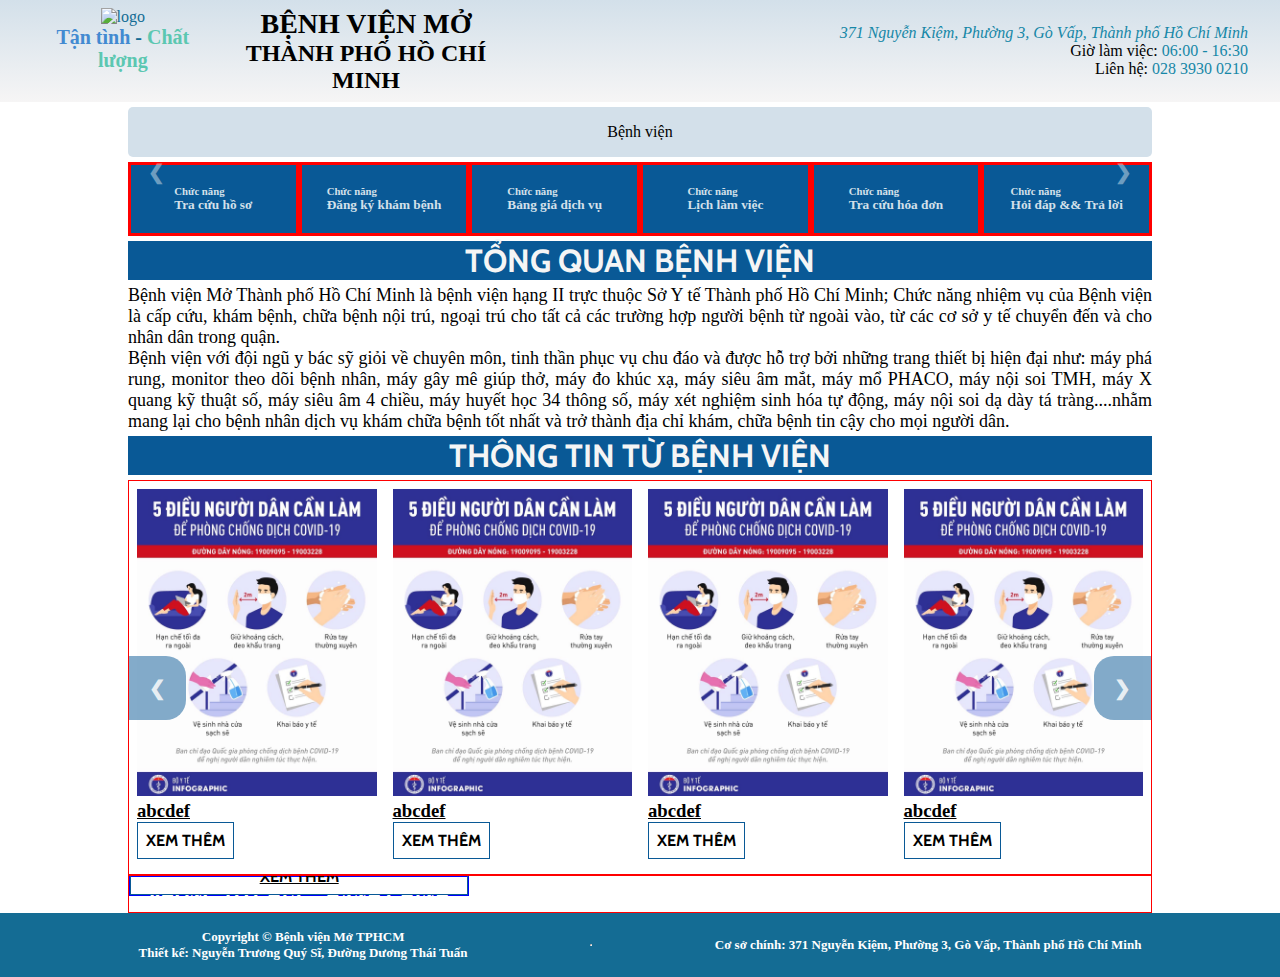
==== index.html @ b8970607 "." ====
<!DOCTYPE html>
<html lang="en">
<head>
    <meta charset="UTF-8">
    <meta http-equiv="X-UA-Compatible" content="IE=edge">
    <meta name="viewport" content="width=device-width, initial-scale=1.0">
    <title>Trang chủ - Bệnh viện Mở TPHCM</title>
    <link rel="icon" type="image/x-icon" href="src/favicon.png">
    <link rel="stylesheet" href="css/style.css">
    <link rel="stylesheet" href="css/index-style.css">
    <link rel="stylesheet" href="https://cdnjs.cloudflare.com/ajax/libs/font-awesome/6.4.0/css/all.min.css" integrity="sha512-iecdLmaskl7CVkqkXNQ/ZH/XLlvWZOJyj7Yy7tcenmpD1ypASozpmT/E0iPtmFIB46ZmdtAc9eNBvH0H/ZpiBw==" crossorigin="anonymous" referrerpolicy="no-referrer" />
    <link rel="preconnect" href="https://fonts.googleapis.com">
    <link rel="preconnect" href="https://fonts.gstatic.com" crossorigin>
    <link href="https://fonts.googleapis.com/css2?family=Cabin:wght@500&display=swap" rel="stylesheet">
    <script src="https://code.jquery.com/jquery-3.7.0.min.js" integrity="sha256-2Pmvv0kuTBOenSvLm6bvfBSSHrUJ+3A7x6P5Ebd07/g=" crossorigin="anonymous"></script>
    <script src="js/index.js"></script>
    <script src="js/load.js"></script>
</head>
<body>
    <header class="head flex">
        <div class ="l-head flex logo">
            <div>
                <a href="index.html">
                    <img class="icon" src="src/logo.png" alt="logo" />
                    <h1  style="font-size:20px;">
                        <span class="sub1">Tận tình</span> - <span class="sub2">Chất lượng</span>
                    </h1>
                </a>
            </div>
            <div class="text">
                <h1 style="font-size:28px;">BỆNH VIỆN MỞ</h1>
                <h2 style="font-size:24px;">THÀNH PHỐ HỒ CHÍ MINH</h2>
            </div>
        </div>
        <div class="r-head flex">
            <div>
                <a href="https://goo.gl/maps/m6bpzZ9u9XM9eWrd8" target="_blank">
                    <address class="highlight">
                        371 Nguyễn Kiệm, Phường 3, Gò Vấp, Thành phố Hồ Chí Minh
                    </address>
                </a>
            </div>
            <div>Giờ làm việc: <span class="highlight">06:00 - 16:30</span></div>
            <div>Liên hệ: <a href="tel:02839300210"><span class="highlight">028 3930 0210</span></a></div>
        </div>
    </header>  
    <nav>
        <div class="nav">
            <ul class="menu">
                <li>
                    <a href="index.html">Bệnh viện</a>
                    <ul class="submenu1">
                        <li><a href="#">Giới thiệu chung</a>
                            <ul class="submenu2">
                                <li><a href="#">Lịch sử hình thành</a></li>
                                <li><a href="#">Cơ cấu tổ chức</a></li>
                            </ul>
                        </li>
                        <li><a href="#">Lịch làm việc</a></li>
                        <li><a href="#">Đăng ký khám bệnh online</a></li>
                    </ul>
                </li>
            </ul>
        </div>
    </nav>
    <aside>
        <div class="left"></div>
        <div class="right"></div>
    </aside>
    <main>
        <section class="thumbnail">
            <div class="photos-container">
                <div class="photo fade">
                    <img src="src/slideshow/1.jpg" alt="Bệnh viện Mở TPHCM" />
                </div>
                <div class="photo fade">
                    <img src="src/slideshow/2.jpg" alt="Bệnh viện Mở TPHCM" />
                </div>
                <div class="photo fade">
                    <img src="src/slideshow/3.jpg" alt="Bệnh viện Mở TPHCM" />
                </div>
                <a id="next" href="javascript:;">&#10095;</a>
                <a id="previous" href="javascript:;">&#10094;</a>
            </div>
        </section>
        <section>
            <div class="options flex">
                <div class="option">
                    <a href="#">
                        <div class="icon1"><i class="fa-solid fa-note-sticky"></i></div>
                        <div class="text">
                            <h6>Chức năng</h6>
                            <h5>Tra cứu hồ sơ</h5>
                        </div>
                    </a>
                </div>
                <div class="option">
                    <a href="#">
                        <div class="icon1"><i class="fa-solid fa-notes-medical"></i></div>
                        <div class="text">
                            <h6>Chức năng</h6>
                            <h5>Đăng ký khám bệnh</h5>
                        </div>
                    </a>
                </div>
                <div class="option">
                    <a href="#">
                        <div class="icon1"><i class="fa-solid fa-coins"></i></div>
                        <div class="text">
                            <h6>Chức năng</h6>
                            <h5>Bảng giá dịch vụ</h5>
                        </div>
                    </a>
                </div>
                <div class="option">
                    <a href="#">
                        <div class="icon1"><i class="fa-solid fa-calendar-day"></i></div>
                        <div class="text">
                            <h6>Chức năng</h6>
                            <h5>Lịch làm việc</h5>
                        </div>
                    </a>
                </div>
                <div class="option">
                    <a href="#">
                        <div class="icon1"><i class="fa-solid fa-address-card"></i></div>
                        <div class="text">
                            <h6>Chức năng</h6>
                            <h5>Tra cứu hóa đơn</h5>
                        </div>
                    </a>
                </div>
                <div class="option">
                    <a href="hoi-dap.html">
                        <div class="icon1"><i class="fa-solid fa-hashtag"></i></div>
                        <div class="text">
                            <h6>Chức năng</h6>
                            <h5>Hỏi đáp && Trả lời</h5>
                        </div>
                    </a>
                </div>
        </div>
        </section>
        <section class="gioithieu">
            <div class="tieude">
                <h1>
                    TỔNG QUAN BỆNH VIỆN
                </h1>
            </div>
            <div class="noidung">
                <span>
                    Bệnh viện Mở Thành phố Hồ Chí Minh là bệnh viện hạng II trực thuộc Sở Y tế Thành phố Hồ Chí Minh; Chức năng nhiệm vụ của Bệnh viện là cấp cứu, khám bệnh, chữa bệnh nội trú, ngoại trú cho tất cả các trường hợp người bệnh từ ngoài vào, từ các cơ sở y tế chuyển đến và cho nhân dân trong quận.
                </span><br>
                <span>
                    Bệnh viện với đội ngũ y bác sỹ giỏi về chuyên môn, tinh thần phục vụ chu đáo và được hỗ trợ bởi những trang thiết bị hiện đại như: máy phá rung, monitor theo dõi bệnh nhân, máy gây mê giúp thở, máy đo khúc xạ, máy siêu âm mắt, máy mổ PHACO, máy nội soi TMH, máy X quang kỹ thuật số, máy siêu âm 4 chiều, máy huyết học 34 thông số, máy xét nghiệm sinh hóa tự động, máy nội soi dạ dày tá tràng....nhằm mang lại cho bệnh nhân dịch vụ khám chữa bệnh tốt nhất và trở thành địa chỉ khám, chữa bệnh tin cậy cho mọi người dân.
                </span>
            </div>
        </section>
        <section class="thongtinbv">
            <div class="tieude">
                <h1>
                THÔNG TIN TỪ BỆNH VIỆN
                </h1>
            </div>
            <div class="thongtin-container">
                <div class="thongtin">
                    <div>
                        <a href="#">
                            <img src="src/slideshow/1.jpg" alt="Bệnh viện Mở Thành phố Hồ Chí Minh" />
                        </a>
                        <a href="#">
                            <h3>abcdef</h3>
                        </a>
                        <a class="button" href="#">XEM THÊM</a>
                    </div>
                </div>
                <div class="thongtin">
                    <div>
                        <a href="#">
                            <img src="src/slideshow/1.jpg" alt="Bệnh viện Mở Thành phố Hồ Chí Minh" />
                        </a>
                        <a href="#">
                            <h3>abcdef</h3>
                        </a>
                        <a class="button" href="#">XEM THÊM</a>
                    </div>
                </div>
                <div class="thongtin">
                    <div>
                        <a href="#">
                            <img src="src/slideshow/1.jpg" alt="Bệnh viện Mở Thành phố Hồ Chí Minh" />
                        </a>
                        <a href="#">
                            <h3>abcdef</h3>
                        </a>
                        <a class="button" href="#">XEM THÊM</a>
                    </div>
                </div>
                <div class="thongtin">
                    <div>
                        <a href="#">
                            <img src="src/slideshow/1.jpg" alt="Bệnh viện Mở Thành phố Hồ Chí Minh" />
                        </a>
                        <a href="#">
                            <h3>abcdef</h3>
                        </a>
                        <a class="button" href="#">XEM THÊM</a>
                    </div>
                </div>
                <a id="nextthongtin" href="javascript:;">&#10095;</a>
                <a id="previousthongtin" href="javascript:;">&#10094;</a>
            </div>
        </section>
        <section class="khoa-phong">
            <div class="khoa-container">
                <div class="khoa">
                    <img src="src/background/10130-300x188.jpg" alt="" />
                    <h3>PHÒNG TỔ CHỨC - HÀNH CHÍNH QUẢN TRỊ</h3>
                    <a class="button" href="#">XEM THÊM</a>
                </div>
            </div>
        </section>
        <section class="tintuc"></section>
        <section class="lienket"></section>
        <section class="review"></section>
        <section class="cauhoithuonggap"></section>
        <button id="goTop" title="Go to top"><span>VỀ ĐẦU TRANG</span></button>
    </main>
    <footer class = "flex">
            <p>
                Copyright © Bệnh viện Mở TPHCM
                <br>
                Thiết kế: Nguyễn Trương Quý Sĩ, Đường Dương Thái Tuấn
            </p>
            <hr>
            <p>
                Cơ sở chính: 371 Nguyễn Kiệm, Phường 3, Gò Vấp, Thành phố Hồ Chí Minh
            </p>
    </footer>
</body>
</html>
---- css/style.css ----
* {
    margin:0;
    box-sizing: border-box;
}
html {
    scroll-behavior: smooth;
}
.flex {
    display: flex;
}
main {
    width:80%;
    margin:0 auto;
}
a {
    text-decoration:none;
    color:#D3E0EA;
}
.highlight {
    color:#1687A7;
}
li {
    list-style-type: none;
}

/*header*/
.head {
    padding: 0.5rem 2rem;
    background :linear-gradient(#D3E0EA,#F6F5F5);
}
.l-head {
    width:40%;
}
.r-head { 
    text-align:right;
    width:60%;
    flex-direction: column;
    justify-content: center;

}
.icon {
    width:120px;
}
.logo > div {
    /*can giua text duoi logo*/
    text-align:center;
}
.text {
    margin:auto;
}
.text h1 {
    font-family: inherit;
}
.sub1 {
    color:#428ad1;
}
.sub2 {
    color:#5cc7b1;
}
.head  a {
    color:#146C94;
}

/*navigation*/
.nav{
    margin: 5px 10%;
    background: #D3E0EA;
    border-radius: 5px;
    overflow: hidden;
    z-index: 999;
}
nav ul{
    display: flex;
}
.menu {
    padding:0;
    justify-content: space-evenly;
}
.menu li a{
    display: block;
    padding: 0 25px;
    line-height: 50px;
    color: black;
    text-decoration: none;
    transition: .5s ease;
}
/* Khi hover đến li, tô màu cho thẻ a */
.nav ul li:hover > a {
    background:#87b2d3;
    opacity: .8;
    color: white;
}
.submenu1{
    display: none;
    min-width: 350px;
    position: absolute;
}
.submenu1 > li{
    width: 100%;
    border: none;
    border-bottom: 1px solid white;
    background: #F6F5F5;
    text-align: left;
}
.submenu2{
    display: none;
    min-width: 350px;
    position: absolute;
}
.submenu2 > li{
    width: 100%;
    border: none;
    border-bottom: 1px solid white;
    background: #F6F5F5;
    text-align: left;
}
.menu > li:hover > ul{
    display:  block;
}
.submenu1 > li:hover > ul {
    display: block;
}
.menu li>ul li:last-child {
    border-bottom-left-radius: 5px;
    border-bottom-right-radius: 5px;
    border-bottom: none;
}
.menu li>ul li:last-child a{
    border-bottom-left-radius: 5px;
    border-bottom-right-radius: 5px;
}
.submenu1 {
    margin-left: -40px;
}
.submenu2{
    margin-left: 270px;
    margin-top: -50px;
}
.submenu1::after {
    content: "";
    border-width: 10px;
    border-style: solid;
    border-color: transparent transparent #F6F5F5 transparent;
    position: absolute;
    bottom: 100%;
    left:50px;
}
.submenu2::after {
    content: "";
    border-width: 10px;
    border-style: solid;
    border-color: transparent #F6F5F5 transparent transparent;
    position: absolute;
    right: 310px;
    top: 15px;
}
.sticky {
    position: sticky;
    top: 0;
    width: 100%;
}

/*aside*/
aside > .left {  
    width:9.5%;
}
aside > .right {  
    width:9.5%;
}

/*nút goTop*/
#goTop{
    display: none;
    position: fixed;
    border:none;
    bottom: 20px;
    right: 40px;
    font-size:20px;
    background:#D3E0EA;
    padding: 25px;
    border-radius: 40px;
    transition: all 0.6s;
    cursor: pointer;
}
#goTop > span {
    position: relative;
    cursor: pointer;
    transition: 0.6s;
    font-weight:bold;
}
#goTop > span:after {
    content:'\25B2';
    position:absolute;
    right:5px;
    opacity: 0;
    top: -1px;
    transition: 0.6s;
}
#goTop:hover > span {
    padding-right:25px;
}
#goTop:hover > span:after {
    right: 0px;
    opacity: 1; 
}
@keyframes fadein {
    from {
        opacity: 0;
    }
    to {
        opacity: 1;
    }
}
@keyframes fadeout {
    from {
        opacity: 1;
    }
    to {
        opacity: 0;
    }
}
.fadein {
    animation: fadein .5s;
}
.fadeout {
    animation: fadeout .5s;
}

/*footer*/
footer{
    justify-content: space-evenly;
    align-items: center;
    background:#146C94;
    padding: 1rem;
}
footer hr {
    color: #146C94;
  }
footer p{
    color:white;
    text-align: center;
    font-weight: bold;
    font-size: small;
}
---- css/index-style.css ----
.thumbnail {
    margin:0 auto;
}
.photos-container {
    margin: auto;
    position:relative;
}
.photo {
    display: none;
    width: 100%;
    align-items: center;
    border:1px solid red;
}
.photo > img {
    width: 100%;
}
#next, #previous, #nextthongtin, #previousthongtin {
    cursor: pointer;
    position: absolute;
    padding:20px;
    opacity:.5;
    border-radius: 0 20px 20px 0;
    top: 50%;
    width: auto;
    margin-top: -22px;
    font-weight: bolder;
    font-size: 20px;
    user-select: none;
    transition: .6s ease;
}
#nextthongtin, #previousthongtin {
    background: #095996;
}
#next, #nextthongtin {
    right:0;
    border-radius: 20px 0 0 20px;
}
#next:hover, #previous:hover {
    background:#5699cc;
}
#nextthongtin:hover, #previousthongtin:hover {
    opacity: 1;
    color: whitesmoke;
}
@keyframes fade {
    from {
        opacity: .4;
    }
    to {
        opactiy: 1;
    }
}
.fade {
    animation: fade 1.5s;
}

.options {
    margin: 0;
    justify-content: space-evenly;
    background:#095996;
    border-radius: 5px;
}
.option {
    border: 3px solid red;
    width: 26%;
}
.option > a {
    padding: 20px;
    display: flex;
    width: 100%;
    text-align: begin;

}
.option > .icon1 {
    width: 30%;
    font-size:40px;
    text-align: end;
}
.option > .text {
    width: 70%;
}
.tieude {
    margin:.3rem 0 ;
    text-align:center;
    background-color:#095996;
    color: whitesmoke;
    font-family: cabin, sans-serif;
    font-weight: bold;
}
.noidung {
    font-size:large;
    text-align:justify;
}
.thongtin-container {
    padding : 0 0 1rem 0;
    border:1px solid red;
    overflow:hidden;
    display: flex;
    position: relative;
}
.thongtin {
    padding:.5rem;
    width: 25%;
}
.thongtin img {
    width:100%;
}
.thongtin h3 {
    margin:0 0 .6rem 0;
    color:black;
    text-decoration: underline;
}
.button {
    padding:.5rem;
    border:1px solid #095996;
    color: black;
    font-family: cabin, sans-serif;
    font-weight: bold;
}
.khoa-container {
    padding: 0 0 1rem 0;
    border: 1px solid red;
    overflow: hidden;
}
.khoa {
    width: 33.3%;
    position: relative;
    border: 1px solid blue;
}
.khoa img {
    width: 100%;
}
.khoa h3 {
    position:absolute;
    margin-left: 0;
    margin-right: 0;
    left: 0;
    right: 0;
    top:45%;
    text-align: center;
    color: white;
    text-decoration: underline;
}
.khoa > .button {
    position:absolute;
    margin-left: auto;
    margin-right: auto;
    left: 0;
    right: 0;
    bottom:0;
    text-align: center;
    text-decoration: underline;
}
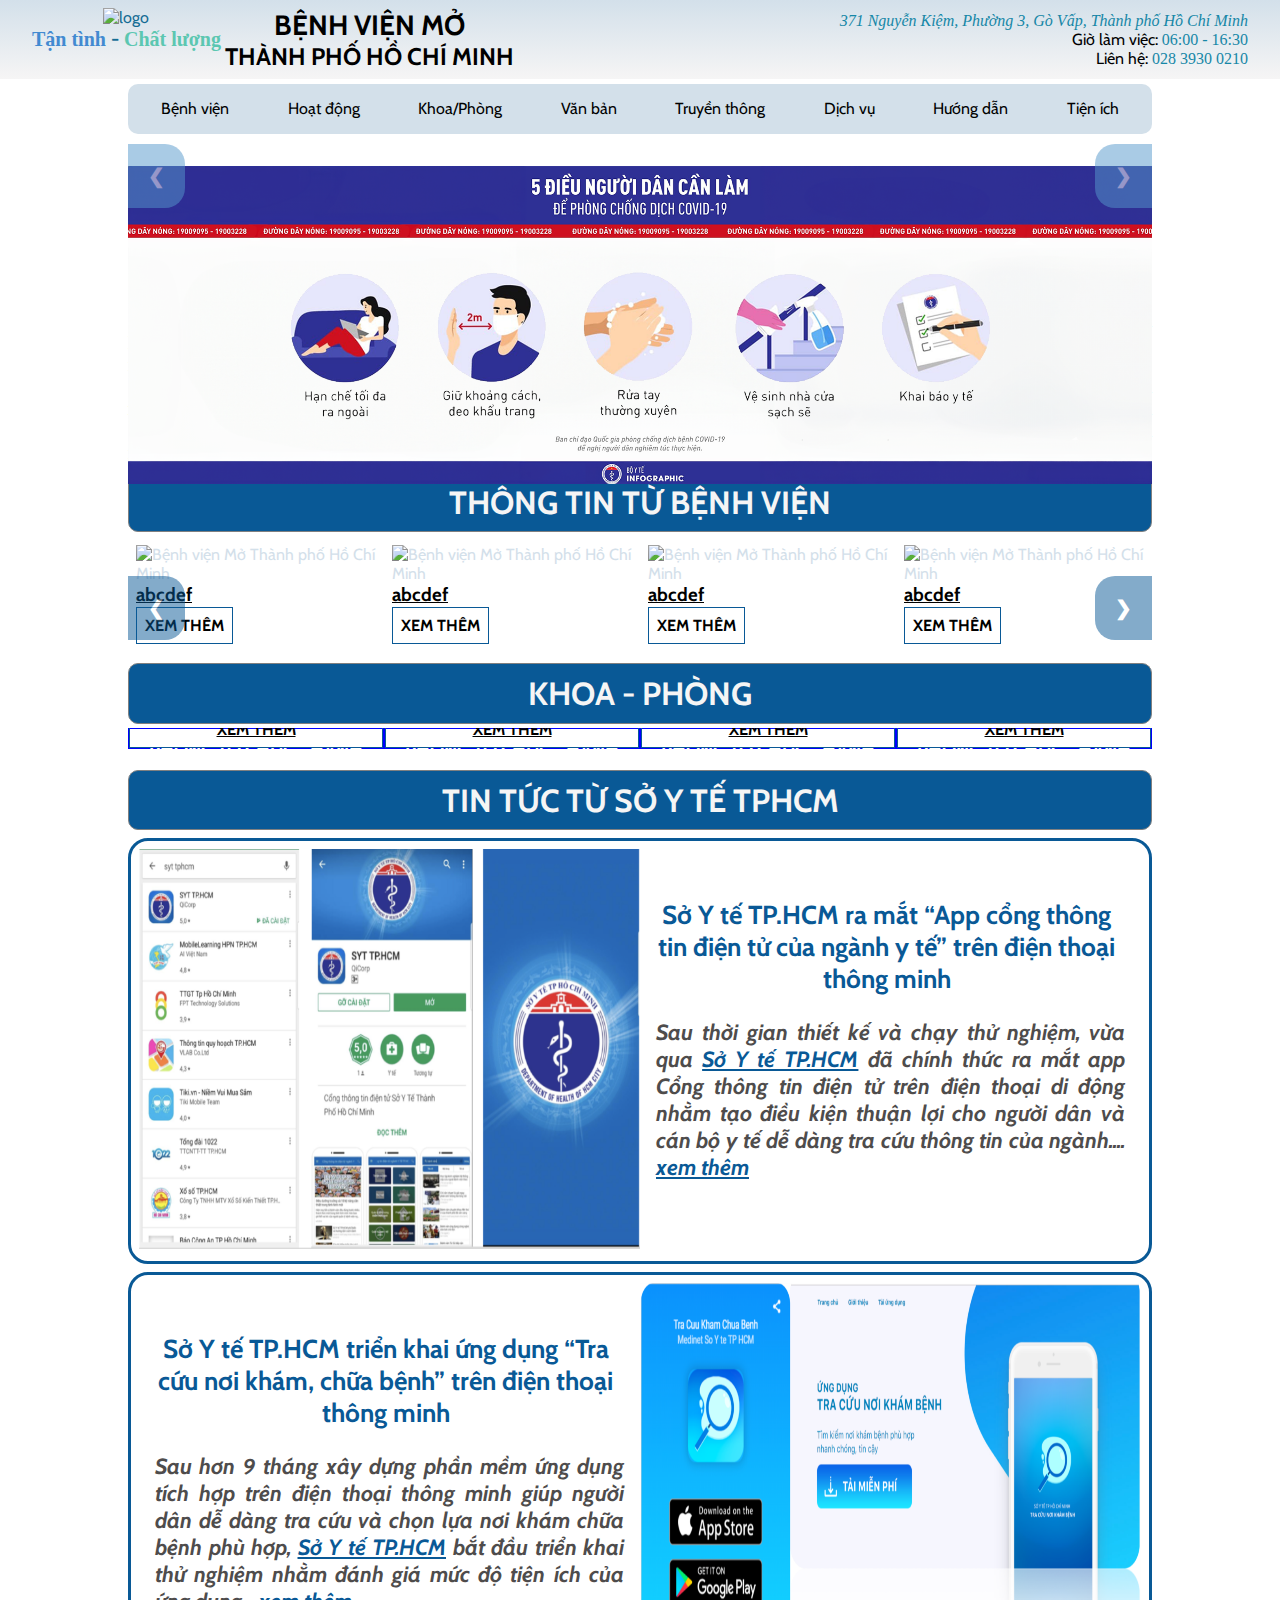
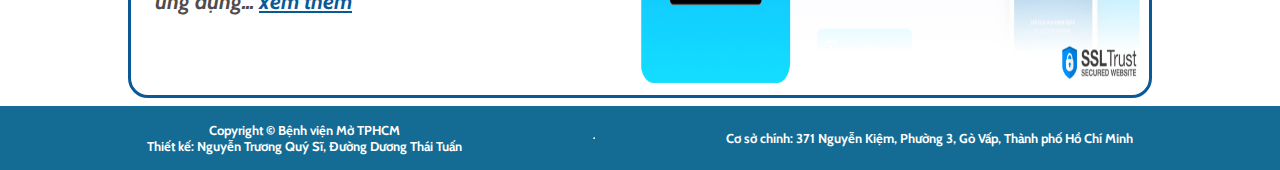
==== commit e3c51100: "15/08 commit" ====
--- a/index.html
+++ b/index.html
@@ -8,6 +8,7 @@
     <link rel="icon" type="image/x-icon" href="src/favicon.png">
     <link rel="stylesheet" href="css/style.css">
     <link rel="stylesheet" href="css/index-style.css">
+    <link rel="stylesheet" href="https://cdnjs.cloudflare.com/ajax/libs/animate.css/4.1.1/animate.min.css" integrity="sha512-c42qTSw/wPZ3/5LBzD+Bw5f7bSF2oxou6wEb+I/lqeaKV5FDIfMvvRp772y4jcJLKuGUOpbJMdg/BTl50fJYAw==" crossorigin="anonymous" referrerpolicy="no-referrer" />
     <link rel="stylesheet" href="https://cdnjs.cloudflare.com/ajax/libs/font-awesome/6.4.0/css/all.min.css" integrity="sha512-iecdLmaskl7CVkqkXNQ/ZH/XLlvWZOJyj7Yy7tcenmpD1ypASozpmT/E0iPtmFIB46ZmdtAc9eNBvH0H/ZpiBw==" crossorigin="anonymous" referrerpolicy="no-referrer" />
     <link rel="preconnect" href="https://fonts.googleapis.com">
     <link rel="preconnect" href="https://fonts.gstatic.com" crossorigin>
@@ -47,41 +48,25 @@
     <nav>
         <div class="nav">
             <ul class="menu">
-                <li>
-                    <a href="index.html">Bệnh viện</a>
-                    <ul class="submenu1">
-                        <li><a href="#">Giới thiệu chung</a>
-                            <ul class="submenu2">
-                                <li><a href="#">Lịch sử hình thành</a></li>
-                                <li><a href="#">Cơ cấu tổ chức</a></li>
-                            </ul>
-                        </li>
-                        <li><a href="#">Lịch làm việc</a></li>
-                        <li><a href="#">Đăng ký khám bệnh online</a></li>
-                    </ul>
-                </li>
             </ul>
         </div>
     </nav>
-    <aside>
-        <div class="left"></div>
-        <div class="right"></div>
-    </aside>
     <main>
         <section class="thumbnail">
             <div class="photos-container">
-                <div class="photo fade">
-                    <img src="src/slideshow/1.jpg" alt="Bệnh viện Mở TPHCM" />
-                </div>
-                <div class="photo fade">
-                    <img src="src/slideshow/2.jpg" alt="Bệnh viện Mở TPHCM" />
-                </div>
-                <div class="photo fade">
-                    <img src="src/slideshow/3.jpg" alt="Bệnh viện Mở TPHCM" />
+                <div class="photo animate__animated">
+                    <img src="src/slideshow/1.png" alt="Bệnh viện Mở TPHCM" />
+                </div>
+                <div class="photo animate__animated">
+                    <img src="src/slideshow/2.png" alt="Bệnh viện Mở TPHCM" />
+                </div>
+                <div class="photo animate__animated">
+                    <img src="src/slideshow/3.png" alt="Bệnh viện Mở TPHCM" />
                 </div>
                 <a id="next" href="javascript:;">&#10095;</a>
                 <a id="previous" href="javascript:;">&#10094;</a>
             </div>
+            <div class="sliderBtn"></div>
         </section>
         <section>
             <div class="options flex">
@@ -143,9 +128,7 @@
         </section>
         <section class="gioithieu">
             <div class="tieude">
-                <h1>
-                    TỔNG QUAN BỆNH VIỆN
-                </h1>
+                <h1>TỔNG QUAN BỆNH VIỆN</h1>
             </div>
             <div class="noidung">
                 <span>
@@ -158,9 +141,7 @@
         </section>
         <section class="thongtinbv">
             <div class="tieude">
-                <h1>
-                THÔNG TIN TỪ BỆNH VIỆN
-                </h1>
+                <h1>THÔNG TIN TỪ BỆNH VIỆN</h1>
             </div>
             <div class="thongtin-container">
                 <div class="thongtin">
@@ -212,18 +193,66 @@
             </div>
         </section>
         <section class="khoa-phong">
-            <div class="khoa-container">
-                <div class="khoa">
-                    <img src="src/background/10130-300x188.jpg" alt="" />
-                    <h3>PHÒNG TỔ CHỨC - HÀNH CHÍNH QUẢN TRỊ</h3>
-                    <a class="button" href="#">XEM THÊM</a>
-                </div>
-            </div>
-        </section>
-        <section class="tintuc"></section>
-        <section class="lienket"></section>
-        <section class="review"></section>
-        <section class="cauhoithuonggap"></section>
+            <div class="tieude">
+                <h1>KHOA - PHÒNG</h1>
+            </div>
+            <div class="khoa-container flex">
+                <div class="khoa">
+                    <img src="src/background/10130-300x188.jpg" alt="" />
+                    <h3>PHÒNG TỔ CHỨC - HÀNH CHÍNH QUẢN TRỊ</h3>
+                    <a class="button" href="#">XEM THÊM</a>
+                </div>
+                <div class="khoa">
+                    <img src="src/background/10130-300x188.jpg" alt="" />
+                    <h3>PHÒNG TỔ CHỨC - HÀNH CHÍNH QUẢN TRỊ</h3>
+                    <a class="button" href="#">XEM THÊM</a>
+                </div>
+                <div class="khoa">
+                    <img src="src/background/10130-300x188.jpg" alt="" />
+                    <h3>PHÒNG TỔ CHỨC - HÀNH CHÍNH QUẢN TRỊ</h3>
+                    <a class="button" href="#">XEM THÊM</a>
+                </div>
+                <div class="khoa">
+                    <img src="src/background/10130-300x188.jpg" alt="" />
+                    <h3>PHÒNG TỔ CHỨC - HÀNH CHÍNH QUẢN TRỊ</h3>
+                    <a class="button" href="#">XEM THÊM</a>
+                </div>
+            </div>
+        </section>
+        <section class="tintuc">
+            <div class="tieude">
+                <h1>TIN TỨC TỪ SỞ Y TẾ TPHCM</h1>
+            </div>
+            <div class="tintuc-containter">
+                <div class="tin flex">
+                    <div class="t-left">
+                        <img src="/src/background/tin001.png" alt="" />
+                    </div>
+                    <div class="t-right">
+                        <h2>Sở Y tế TP.HCM ra mắt “App cổng thông tin điện tử của ngành y tế” trên điện thoại thông minh</h2>
+                        <h3>Sau thời gian thiết kế và chạy thử nghiệm, vừa qua <span><a href="https://medinet.hochiminhcity.gov.vn/Default.aspx" target="_blank">Sở Y tế TP.HCM</a></span> đã chính thức ra mắt app Cổng thông tin điện tử trên điện thoại di động nhằm tạo điều kiện thuận lợi cho người dân và cán bộ y tế dễ dàng tra cứu thông tin của ngành.... <span><a href="#">xem thêm</a></span></h3>
+                    </div>
+                </div>
+                <div class="tin flex">
+                    <div class="t-left">
+                        <h2>Sở Y tế TP.HCM triển khai ứng dụng “Tra cứu nơi khám, chữa bệnh” trên điện thoại thông minh</h2>
+                        <h3>Sau hơn 9 tháng xây dựng phần mềm ứng dụng tích hợp trên điện thoại thông minh giúp người dân dễ dàng tra cứu và chọn lựa nơi khám chữa bệnh phù hợp, <span><a href="https://medinet.hochiminhcity.gov.vn/Default.aspx" target="_blank">Sở Y tế TP.HCM</a></span> bắt đầu triển khai thử nghiệm nhằm đánh giá mức độ tiện ích của ứng dụng... <span><a href="#">xem thêm</a></span></h3>
+                    </div>
+                    <div class="t-right">
+                        <img src="/src/background/tin002.png" alt="" />
+                    </div>
+                </div>
+            </div>
+        </section>
+        <section class="lienket">
+
+        </section>
+        <section class="review">
+
+        </section>
+        <section class="cauhoithuonggap">
+
+        </section>
         <button id="goTop" title="Go to top"><span>VỀ ĐẦU TRANG</span></button>
     </main>
     <footer class = "flex">
--- a/css/style.css
+++ b/css/style.css
@@ -1,6 +1,10 @@
 * {
     margin:0;
     box-sizing: border-box;
+    font-family: cabin, sans-serif;
+}
+span, address {
+    font-family:'Times New Roman', Times, serif;
 }
 html {
     scroll-behavior: smooth;
@@ -10,7 +14,7 @@
 }
 main {
     width:80%;
-    margin:0 auto;
+    margin:.5rem auto;
 }
 a {
     text-decoration:none;
@@ -65,7 +69,7 @@
 .nav{
     margin: 5px 10%;
     background: #D3E0EA;
-    border-radius: 5px;
+    border-radius: 10px;
     overflow: hidden;
     z-index: 999;
 }
@@ -158,14 +162,6 @@
     position: sticky;
     top: 0;
     width: 100%;
-}
-
-/*aside*/
-aside > .left {  
-    width:9.5%;
-}
-aside > .right {  
-    width:9.5%;
 }
 
 /*nút goTop*/
--- a/css/index-style.css
+++ b/css/index-style.css
@@ -1,22 +1,40 @@
 .thumbnail {
-    margin:0 auto;
+    margin: 2rem auto;
 }
 .photos-container {
-    margin: auto;
-    position:relative;
-}
-.photo {
-    display: none;
-    width: 100%;
-    align-items: center;
-    border:1px solid red;
+    position: relative;
 }
 .photo > img {
     width: 100%;
+}
+.photo {
+    position: absolute;
+    top: 0;
+    left: 0;
+    right: 0;
+    z-index: 10;
+}
+.sliderBtn {
+    text-align: center;
+}
+.nut {
+    cursor: pointer;
+    width: 20px;
+    height: 20px;
+    margin: .5rem .5rem 0;
+    border: 1px solid transparent;
+    border-radius: 15px;
+    background: #5699cc;
+    transition: .5s ease;
+}
+.active {
+    background: #095996;
 }
 #next, #previous, #nextthongtin, #previousthongtin {
     cursor: pointer;
     position: absolute;
+    color:white;
+    background: #5699cc;
     padding:20px;
     opacity:.5;
     border-radius: 0 20px 20px 0;
@@ -27,6 +45,7 @@
     font-size: 20px;
     user-select: none;
     transition: .6s ease;
+    z-index: 10;
 }
 #nextthongtin, #previousthongtin {
     background: #095996;
@@ -36,7 +55,8 @@
     border-radius: 20px 0 0 20px;
 }
 #next:hover, #previous:hover {
-    background:#5699cc;
+    background:#095996;
+    color:whitesmoke;
 }
 #nextthongtin:hover, #previousthongtin:hover {
     opacity: 1;
@@ -57,12 +77,17 @@
 .options {
     margin: 0;
     justify-content: space-evenly;
+    border-radius: 10px;
+}
+.option {
+    border: 1px solid gray;
+    margin-right:5px;
+    border-radius: 10px;
     background:#095996;
-    border-radius: 5px;
-}
-.option {
-    border: 3px solid red;
     width: 26%;
+}
+.option:last-child {
+    margin-right:unset;
 }
 .option > a {
     padding: 20px;
@@ -81,19 +106,22 @@
 }
 .tieude {
     margin:.3rem 0 ;
+    padding: .6rem 0;
     text-align:center;
     background-color:#095996;
+    border: 1px solid gray;
+    border-radius: 10px;
     color: whitesmoke;
     font-family: cabin, sans-serif;
     font-weight: bold;
 }
 .noidung {
+    margin:.5rem 0;
     font-size:large;
     text-align:justify;
 }
 .thongtin-container {
     padding : 0 0 1rem 0;
-    border:1px solid red;
     overflow:hidden;
     display: flex;
     position: relative;
@@ -119,8 +147,8 @@
 }
 .khoa-container {
     padding: 0 0 1rem 0;
-    border: 1px solid red;
     overflow: hidden;
+    flex: 3;
 }
 .khoa {
     width: 33.3%;
@@ -150,4 +178,42 @@
     bottom:0;
     text-align: center;
     text-decoration: underline;
+}
+.tintuc-container {
+    margin: .5rem 0 0 0;
+    padding: 0 0 .5rem 0;
+}
+.tin {
+    padding:.5rem;
+    border: 3px solid #095996;
+    border-radius: 20px 20px 20px 20px;
+    margin: .5rem 0;
+}
+.tin img {
+    width:100%;
+    height: 400px;
+}
+.t-left {
+    width: 50%;
+}
+.t-right {
+    width: 50%;
+}
+.tin span > a {
+    text-decoration: underline;
+    color: #095996;
+}
+.tin h2 {
+    margin: 10% 1rem 0 .5rem;
+    text-align: center;
+    font-size: 26px;
+    color: #095996;
+    font-family: cabin, sans-serif;
+}
+.tin h3 {
+    margin: 1.5rem 1rem;
+    text-align: justify;
+    font-size: 22px;
+    color:#4e4c4c;
+    font-style: italic;
 }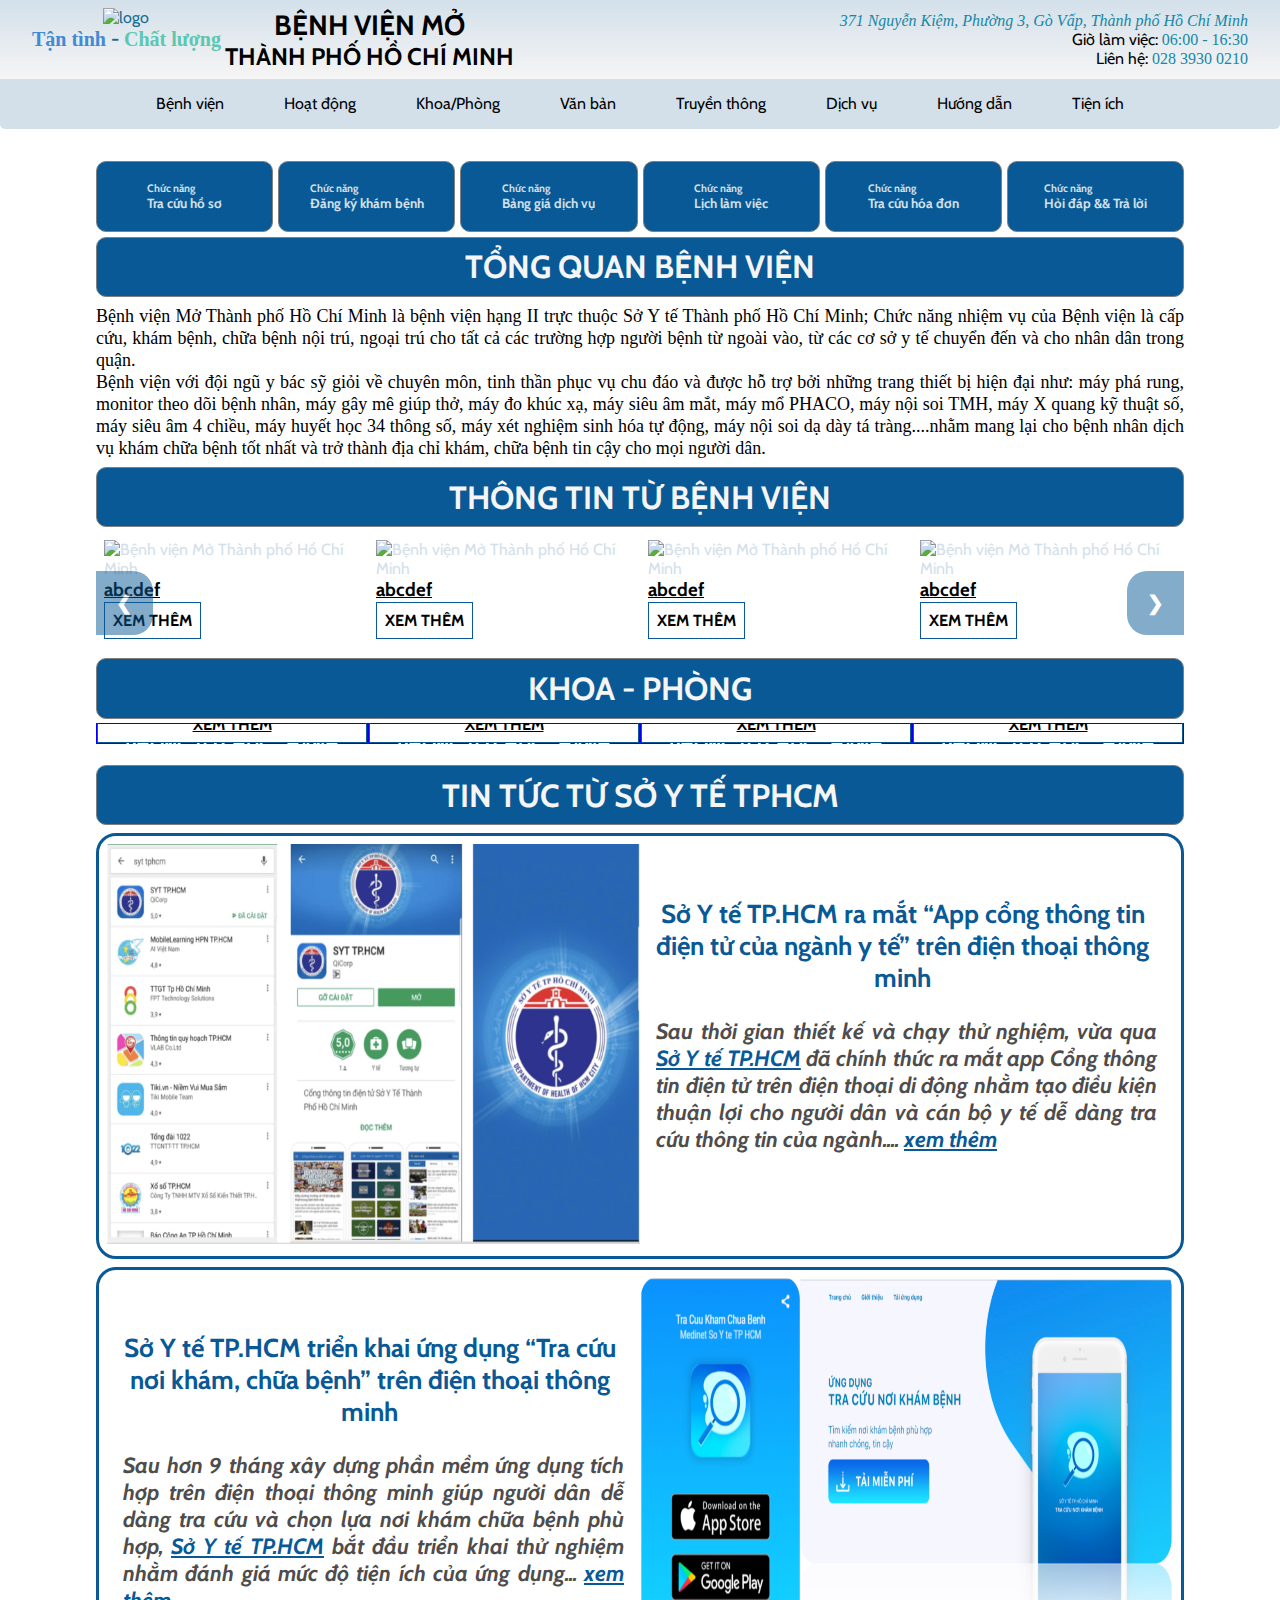
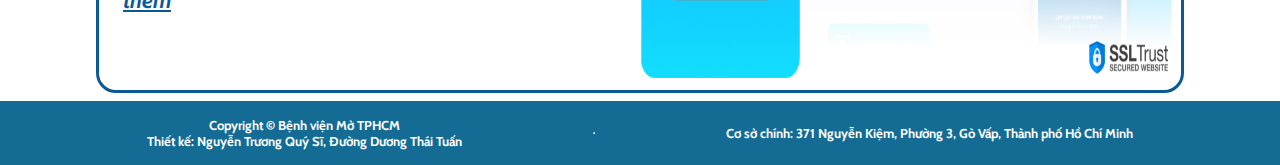
==== commit e4f473a9: "he" ====
--- a/index.html
+++ b/index.html
@@ -46,26 +46,14 @@
         </div>
     </header>  
     <nav>
-        <div class="nav">
+        <div class="nav sticky flex">
             <ul class="menu">
             </ul>
         </div>
     </nav>
     <main>
         <section class="thumbnail">
-            <div class="photos-container">
-                <div class="photo animate__animated">
-                    <img src="src/slideshow/1.png" alt="Bệnh viện Mở TPHCM" />
-                </div>
-                <div class="photo animate__animated">
-                    <img src="src/slideshow/2.png" alt="Bệnh viện Mở TPHCM" />
-                </div>
-                <div class="photo animate__animated">
-                    <img src="src/slideshow/3.png" alt="Bệnh viện Mở TPHCM" />
-                </div>
-                <a id="next" href="javascript:;">&#10095;</a>
-                <a id="previous" href="javascript:;">&#10094;</a>
-            </div>
+            <div class="photos-container"></div>
             <div class="sliderBtn"></div>
         </section>
         <section>
@@ -226,7 +214,7 @@
             <div class="tintuc-containter">
                 <div class="tin flex">
                     <div class="t-left">
-                        <img src="/src/background/tin001.png" alt="" />
+                        <img src="src/background/tin001.png" alt="" />
                     </div>
                     <div class="t-right">
                         <h2>Sở Y tế TP.HCM ra mắt “App cổng thông tin điện tử của ngành y tế” trên điện thoại thông minh</h2>
@@ -239,7 +227,7 @@
                         <h3>Sau hơn 9 tháng xây dựng phần mềm ứng dụng tích hợp trên điện thoại thông minh giúp người dân dễ dàng tra cứu và chọn lựa nơi khám chữa bệnh phù hợp, <span><a href="https://medinet.hochiminhcity.gov.vn/Default.aspx" target="_blank">Sở Y tế TP.HCM</a></span> bắt đầu triển khai thử nghiệm nhằm đánh giá mức độ tiện ích của ứng dụng... <span><a href="#">xem thêm</a></span></h3>
                     </div>
                     <div class="t-right">
-                        <img src="/src/background/tin002.png" alt="" />
+                        <img src="src/background/tin002.png" alt="" />
                     </div>
                 </div>
             </div>
--- a/css/style.css
+++ b/css/style.css
@@ -13,7 +13,7 @@
     display: flex;
 }
 main {
-    width:80%;
+    width:85%;
     margin:.5rem auto;
 }
 a {
@@ -67,10 +67,11 @@
 
 /*navigation*/
 .nav{
-    margin: 5px 10%;
+    position: relative;
+    justify-content: space-around;
     background: #D3E0EA;
-    border-radius: 10px;
-    overflow: hidden;
+    border: none;
+    border-radius: 0 0 5px 5px;
     z-index: 999;
 }
 nav ul{
@@ -82,7 +83,7 @@
 }
 .menu li a{
     display: block;
-    padding: 0 25px;
+    padding: 0 30px;
     line-height: 50px;
     color: black;
     text-decoration: none;
@@ -159,9 +160,13 @@
     top: 15px;
 }
 .sticky {
-    position: sticky;
     top: 0;
-    width: 100%;
+    left: 0;
+    right: 0;
+    align-items: center;
+    z-index: 999;
+    margin: 0 auto;
+
 }
 
 /*nút goTop*/
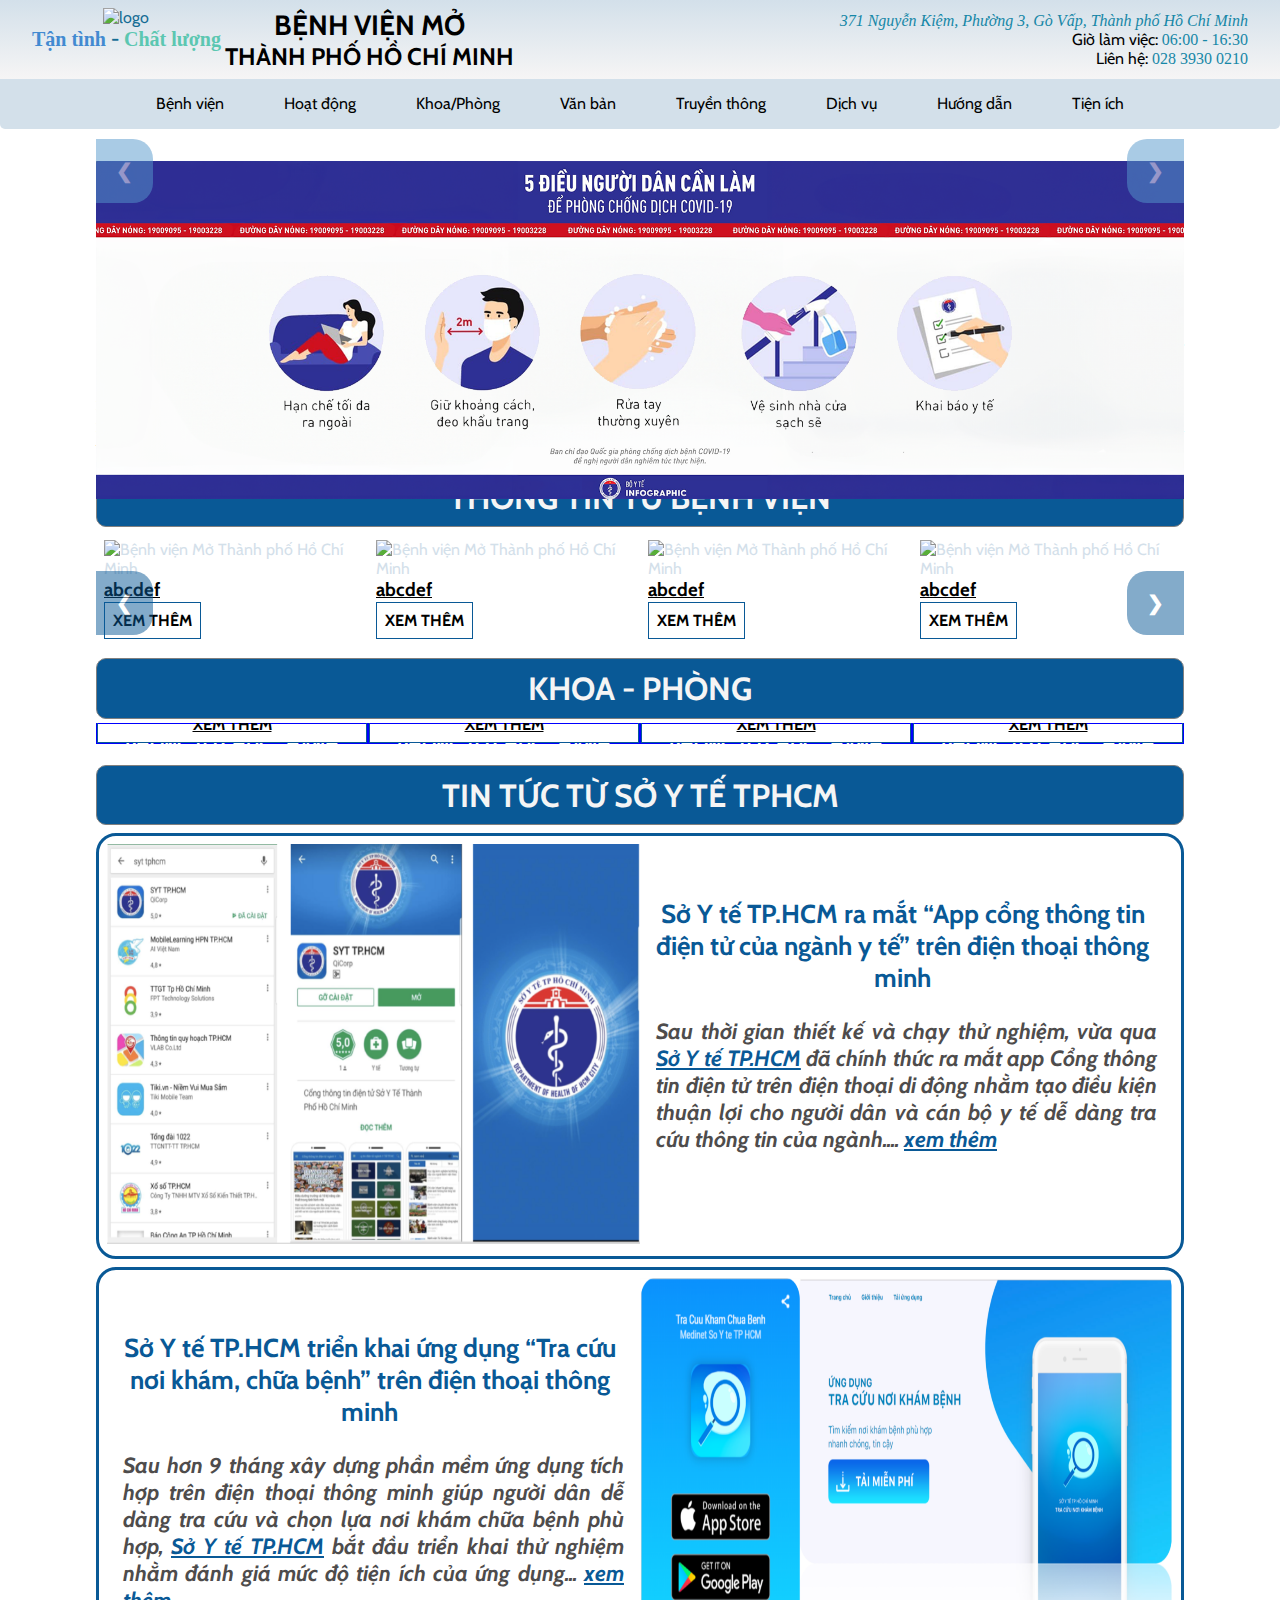
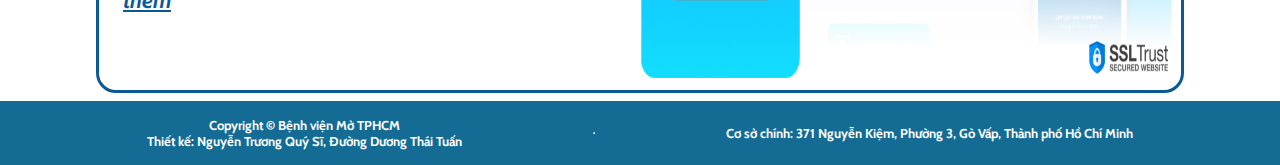
==== commit 0abdc1fd: "." ====
--- a/index.html
+++ b/index.html
@@ -53,7 +53,21 @@
     </nav>
     <main>
         <section class="thumbnail">
-            <div class="photos-container"></div>
+            <div class="photos-container">
+                <div class="photos-container">
+                    <div class="photo animate__animated">
+                        <img src="src/slideshow/1.png" alt="Bệnh viện Mở TPHCM" />
+                    </div>
+                    <div class="photo animate__animated">
+                        <img src="src/slideshow/2.png" alt="Bệnh viện Mở TPHCM" />
+                    </div>
+                    <div class="photo animate__animated">
+                        <img src="src/slideshow/3.png" alt="Bệnh viện Mở TPHCM" />
+                    </div>
+                    <a id="next" href="javascript:;">&#10095;</a>
+                    <a id="previous" href="javascript:;">&#10094;</a>
+                </div>
+            </div>
             <div class="sliderBtn"></div>
         </section>
         <section>
@@ -131,7 +145,7 @@
             <div class="tieude">
                 <h1>THÔNG TIN TỪ BỆNH VIỆN</h1>
             </div>
-            <div class="thongtin-container">
+            <div class="thongtin-container flex">
                 <div class="thongtin">
                     <div>
                         <a href="#">
@@ -186,21 +200,25 @@
             </div>
             <div class="khoa-container flex">
                 <div class="khoa">
-                    <img src="src/background/10130-300x188.jpg" alt="" />
-                    <h3>PHÒNG TỔ CHỨC - HÀNH CHÍNH QUẢN TRỊ</h3>
-                    <a class="button" href="#">XEM THÊM</a>
-                </div>
-                <div class="khoa">
-                    <img src="src/background/10130-300x188.jpg" alt="" />
-                    <h3>PHÒNG TỔ CHỨC - HÀNH CHÍNH QUẢN TRỊ</h3>
-                    <a class="button" href="#">XEM THÊM</a>
-                </div>
-                <div class="khoa">
-                    <img src="src/background/10130-300x188.jpg" alt="" />
-                    <h3>PHÒNG TỔ CHỨC - HÀNH CHÍNH QUẢN TRỊ</h3>
-                    <a class="button" href="#">XEM THÊM</a>
-                </div>
-                <div class="khoa">
+                    <div class="layer"></div>
+                    <img src="src/background/10130-300x188.jpg" alt="" />
+                    <h3>PHÒNG TỔ CHỨC - HÀNH CHÍNH QUẢN TRỊ</h3>
+                    <a class="button" href="#">XEM THÊM</a>
+                </div>
+                <div class="khoa">
+                    <div class="layer"></div>
+                    <img src="src/background/10130-300x188.jpg" alt="" />
+                    <h3>PHÒNG TỔ CHỨC - HÀNH CHÍNH QUẢN TRỊ</h3>
+                    <a class="button" href="#">XEM THÊM</a>
+                </div>
+                <div class="khoa">
+                    <div class="layer"></div>
+                    <img src="src/background/10130-300x188.jpg" alt="" />
+                    <h3>PHÒNG TỔ CHỨC - HÀNH CHÍNH QUẢN TRỊ</h3>
+                    <a class="button" href="#">XEM THÊM</a>
+                </div>
+                <div class="khoa">
+                    <div class="layer"></div>
                     <img src="src/background/10130-300x188.jpg" alt="" />
                     <h3>PHÒNG TỔ CHỨC - HÀNH CHÍNH QUẢN TRỊ</h3>
                     <a class="button" href="#">XEM THÊM</a>
@@ -241,7 +259,8 @@
         <section class="cauhoithuonggap">
 
         </section>
-        <button id="goTop" title="Go to top"><span>VỀ ĐẦU TRANG</span></button>
+        <section>
+        <button id="goTop" title="Go to top"><span>TOP</span></button>
     </main>
     <footer class = "flex">
             <p>
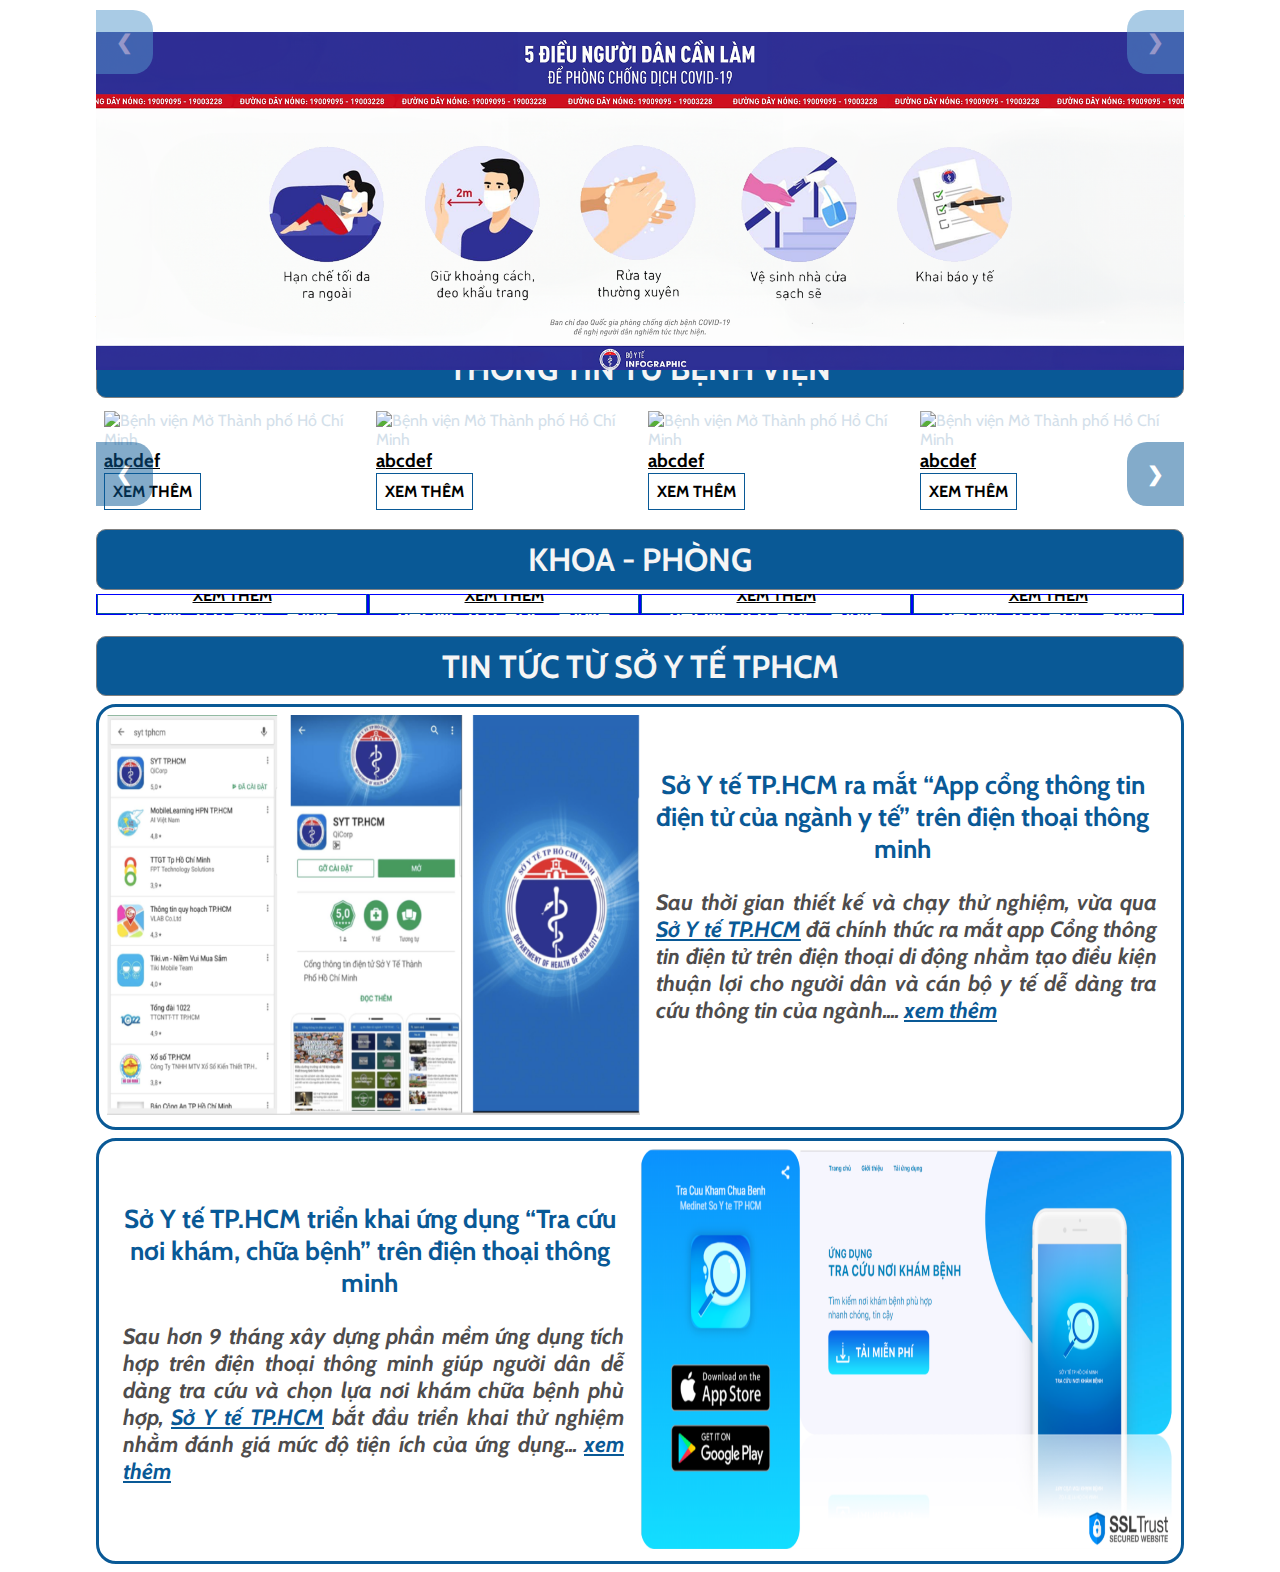
==== commit 1a21f7bc: "1" ====
--- a/index.html
+++ b/index.html
@@ -18,39 +18,7 @@
     <script src="js/load.js"></script>
 </head>
 <body>
-    <header class="head flex">
-        <div class ="l-head flex logo">
-            <div>
-                <a href="index.html">
-                    <img class="icon" src="src/logo.png" alt="logo" />
-                    <h1  style="font-size:20px;">
-                        <span class="sub1">Tận tình</span> - <span class="sub2">Chất lượng</span>
-                    </h1>
-                </a>
-            </div>
-            <div class="text">
-                <h1 style="font-size:28px;">BỆNH VIỆN MỞ</h1>
-                <h2 style="font-size:24px;">THÀNH PHỐ HỒ CHÍ MINH</h2>
-            </div>
-        </div>
-        <div class="r-head flex">
-            <div>
-                <a href="https://goo.gl/maps/m6bpzZ9u9XM9eWrd8" target="_blank">
-                    <address class="highlight">
-                        371 Nguyễn Kiệm, Phường 3, Gò Vấp, Thành phố Hồ Chí Minh
-                    </address>
-                </a>
-            </div>
-            <div>Giờ làm việc: <span class="highlight">06:00 - 16:30</span></div>
-            <div>Liên hệ: <a href="tel:02839300210"><span class="highlight">028 3930 0210</span></a></div>
-        </div>
-    </header>  
-    <nav>
-        <div class="nav sticky flex">
-            <ul class="menu">
-            </ul>
-        </div>
-    </nav>
+    <div class="loading"></div>
     <main>
         <section class="thumbnail">
             <div class="photos-container">
@@ -259,19 +227,6 @@
         <section class="cauhoithuonggap">
 
         </section>
-        <section>
-        <button id="goTop" title="Go to top"><span>TOP</span></button>
     </main>
-    <footer class = "flex">
-            <p>
-                Copyright © Bệnh viện Mở TPHCM
-                <br>
-                Thiết kế: Nguyễn Trương Quý Sĩ, Đường Dương Thái Tuấn
-            </p>
-            <hr>
-            <p>
-                Cơ sở chính: 371 Nguyễn Kiệm, Phường 3, Gò Vấp, Thành phố Hồ Chí Minh
-            </p>
-    </footer>
 </body>
 </html>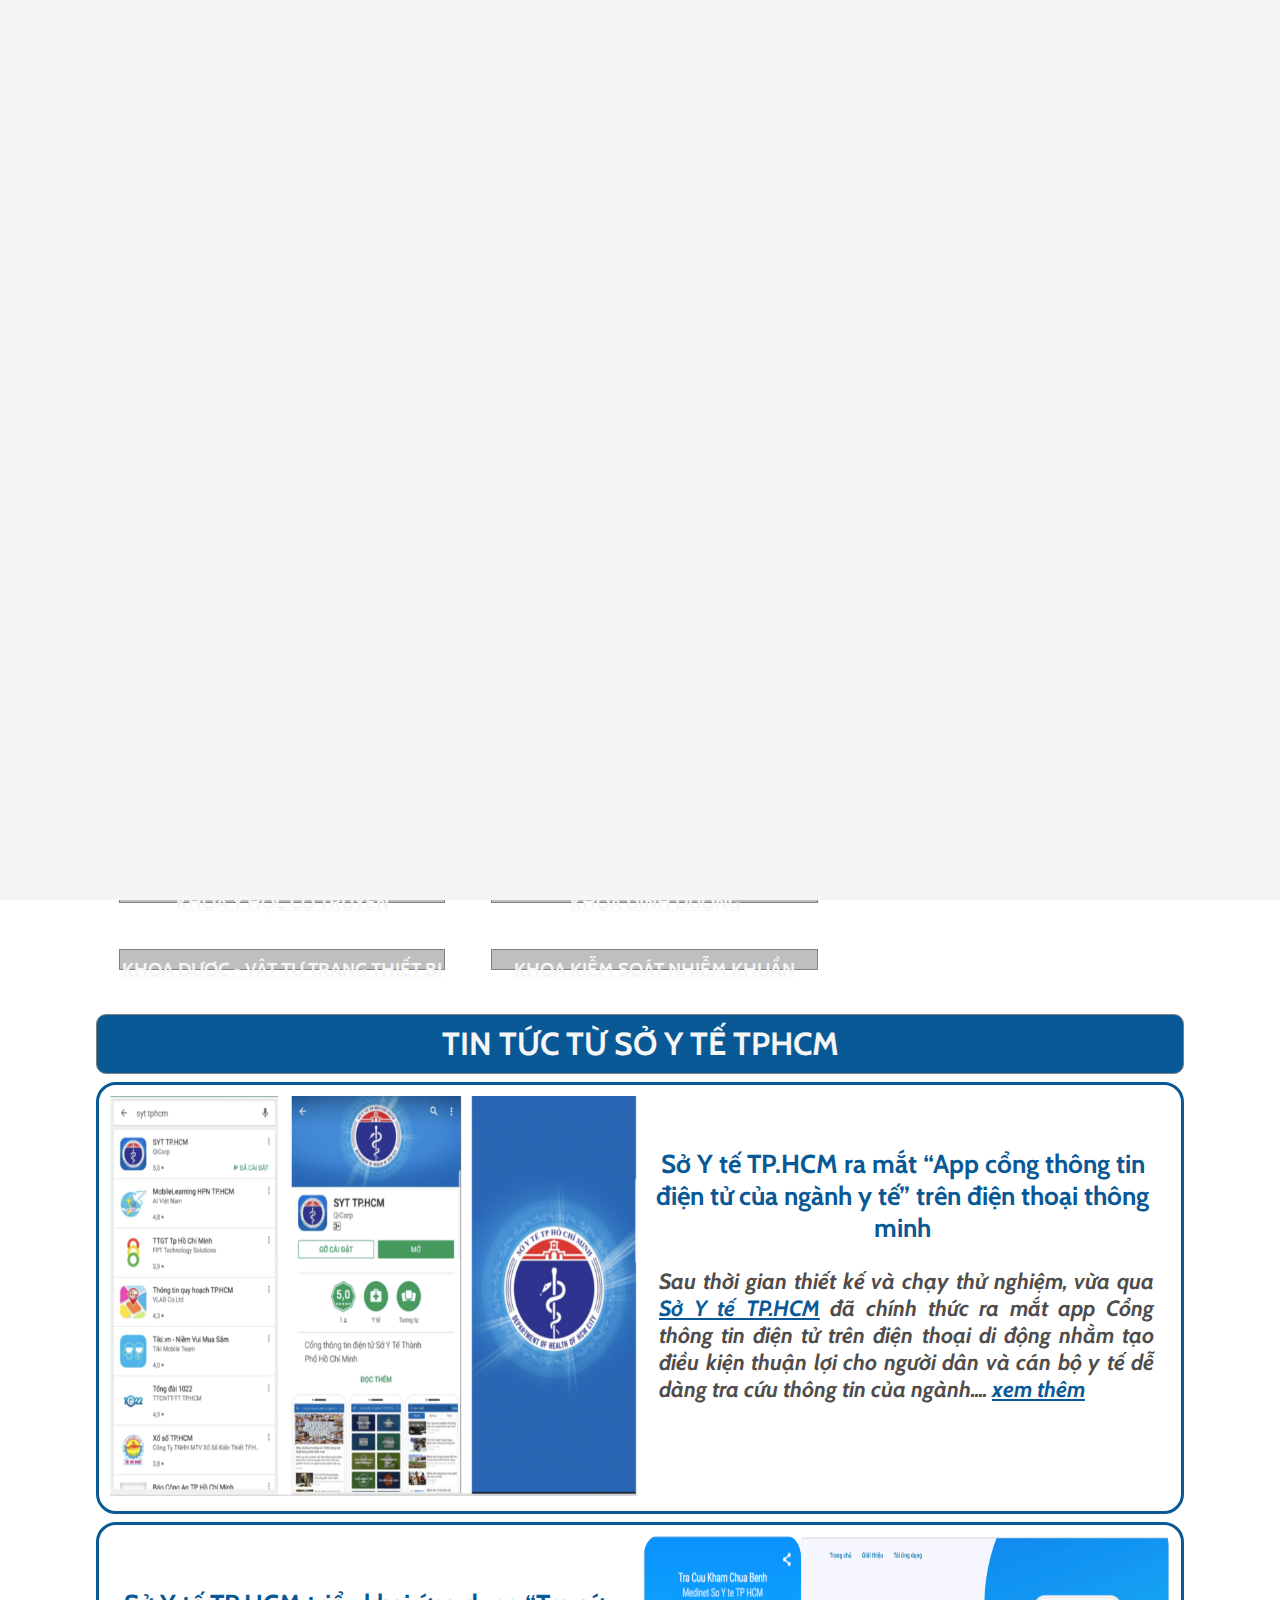
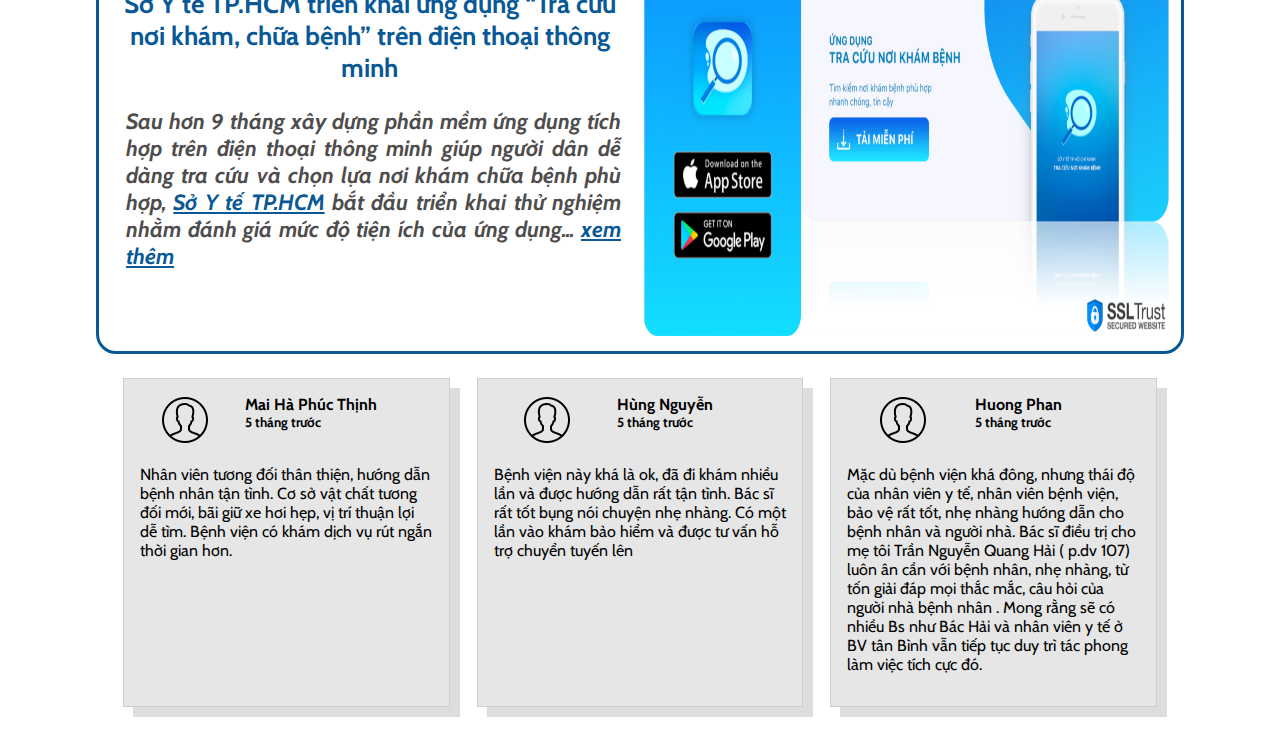
==== commit ec0a022b: "add reviews" ====
--- a/index.html
+++ b/index.html
@@ -13,7 +13,18 @@
     <link rel="preconnect" href="https://fonts.googleapis.com">
     <link rel="preconnect" href="https://fonts.gstatic.com" crossorigin>
     <link href="https://fonts.googleapis.com/css2?family=Cabin:wght@500&display=swap" rel="stylesheet">
+    <script src="https://cdnjs.cloudflare.com/ajax/libs/wow/1.1.2/wow.min.js" integrity="sha512-Eak/29OTpb36LLo2r47IpVzPBLXnAMPAVypbSZiZ4Qkf8p/7S/XRG5xp7OKWPPYfJT6metI+IORkR5G8F900+g==" crossorigin="anonymous" referrerpolicy="no-referrer"></script>
     <script src="https://code.jquery.com/jquery-3.7.0.min.js" integrity="sha256-2Pmvv0kuTBOenSvLm6bvfBSSHrUJ+3A7x6P5Ebd07/g=" crossorigin="anonymous"></script>
+    <script>
+        wow = new WOW({
+            boxClass:     'wow',      // default
+            animateClass: 'animate__animated', // default
+            offset:       0,          // default
+            mobile:       true,       // default
+            live:         true        // default
+        })
+        wow.init();
+    </script>
     <script src="js/index.js"></script>
     <script src="js/load.js"></script>
 </head>
@@ -21,7 +32,7 @@
     <div class="loading"></div>
     <main>
         <section class="thumbnail">
-            <div class="photos-container">
+            <div class="photos-container wow animate__zoomIn">
                 <div class="photos-container">
                     <div class="photo animate__animated">
                         <img src="src/slideshow/1.png" alt="Bệnh viện Mở TPHCM" />
@@ -40,7 +51,7 @@
         </section>
         <section>
             <div class="options flex">
-                <div class="option">
+                <div class="option wow animate__fadeInLeftBig">
                     <a href="#">
                         <div class="icon1"><i class="fa-solid fa-note-sticky"></i></div>
                         <div class="text">
@@ -49,8 +60,8 @@
                         </div>
                     </a>
                 </div>
-                <div class="option">
-                    <a href="#">
+                <div class="option wow animate__fadeInLeft">
+                    <a href="dang-ky.html">
                         <div class="icon1"><i class="fa-solid fa-notes-medical"></i></div>
                         <div class="text">
                             <h6>Chức năng</h6>
@@ -58,7 +69,7 @@
                         </div>
                     </a>
                 </div>
-                <div class="option">
+                <div class="option wow animate__fadeInLeft">
                     <a href="#">
                         <div class="icon1"><i class="fa-solid fa-coins"></i></div>
                         <div class="text">
@@ -67,7 +78,7 @@
                         </div>
                     </a>
                 </div>
-                <div class="option">
+                <div class="option wow animate__fadeInRight">
                     <a href="#">
                         <div class="icon1"><i class="fa-solid fa-calendar-day"></i></div>
                         <div class="text">
@@ -76,7 +87,7 @@
                         </div>
                     </a>
                 </div>
-                <div class="option">
+                <div class="option wow animate__fadeInRight">
                     <a href="#">
                         <div class="icon1"><i class="fa-solid fa-address-card"></i></div>
                         <div class="text">
@@ -85,7 +96,7 @@
                         </div>
                     </a>
                 </div>
-                <div class="option">
+                <div class="option wow animate__fadeInRightBig">
                     <a href="hoi-dap.html">
                         <div class="icon1"><i class="fa-solid fa-hashtag"></i></div>
                         <div class="text">
@@ -114,52 +125,53 @@
                 <h1>THÔNG TIN TỪ BỆNH VIỆN</h1>
             </div>
             <div class="thongtin-container flex">
-                <div class="thongtin">
-                    <div>
-                        <a href="#">
-                            <img src="src/slideshow/1.jpg" alt="Bệnh viện Mở Thành phố Hồ Chí Minh" />
-                        </a>
-                        <a href="#">
-                            <h3>abcdef</h3>
+                <div class="thongtin wow animate__zoomIn">
+                    <div>
+                        <a href="#">
+                            <img src="src/tuyendung.jpg" alt="Bệnh viện Mở Thành phố Hồ Chí Minh" />
+                        </a>
+                        <a href="#">
+                            <h3>BỆNH VIỆN MỞ THÔNG BÁO TUYỂN DỤNG ĐẾN 25/9/2023</h3>
                         </a>
                         <a class="button" href="#">XEM THÊM</a>
                     </div>
                 </div>
-                <div class="thongtin">
-                    <div>
-                        <a href="#">
-                            <img src="src/slideshow/1.jpg" alt="Bệnh viện Mở Thành phố Hồ Chí Minh" />
-                        </a>
-                        <a href="#">
-                            <h3>abcdef</h3>
+                <div class="thongtin wow animate__zoomIn">
+                    <div>
+                        <a href="#">
+                            <img src="src/tuyendung.jpg" alt="Bệnh viện Mở Thành phố Hồ Chí Minh" />
+                        </a>
+                        <a href="#">
+                            <h3>THÔNG BÁO TUYỂN DỤNG BÁC SĨ RĂNG HÀM MẶT (TỪ NGÀY 13/7/2023 ĐẾN 30/7/2023)</h3>
                         </a>
                         <a class="button" href="#">XEM THÊM</a>
                     </div>
                 </div>
-                <div class="thongtin">
-                    <div>
-                        <a href="#">
-                            <img src="src/slideshow/1.jpg" alt="Bệnh viện Mở Thành phố Hồ Chí Minh" />
-                        </a>
-                        <a href="#">
-                            <h3>abcdef</h3>
+                <div class="thongtin wow animate__zoomIn">
+                    <div>
+                        <a href="#">
+                            <img src="src/thongbao.jpg" alt="Bệnh viện Mở Thành phố Hồ Chí Minh" />
+                        </a>
+                        <a href="#">
+                            <h3>[THÔNG BÁO] Danh sách thí sinh đủ điều kiện tham dự xét tuyển viên chức 2023</h3>
                         </a>
                         <a class="button" href="#">XEM THÊM</a>
                     </div>
                 </div>
-                <div class="thongtin">
-                    <div>
-                        <a href="#">
-                            <img src="src/slideshow/1.jpg" alt="Bệnh viện Mở Thành phố Hồ Chí Minh" />
-                        </a>
-                        <a href="#">
-                            <h3>abcdef</h3>
+                <div class="thongtin wow animate__zoomIn">
+                    <div>
+                        <a href="#">
+                            <img src="src/noiquy.jpg" alt="Bệnh viện Mở Thành phố Hồ Chí Minh" />
+                        </a>
+                        <a href="#">
+                            <h3>NỘI QUY XÉT TUYỂN 2023</h3>
                         </a>
                         <a class="button" href="#">XEM THÊM</a>
                     </div>
                 </div>
-                <a id="nextthongtin" href="javascript:;">&#10095;</a>
-                <a id="previousthongtin" href="javascript:;">&#10094;</a>
+                <div class="xemthem wow animate__bounceIn">
+                    <a href="#" alt="more"><span>Xem thêm thông tin...</span></a>
+                </div>
             </div>
         </section>
         <section class="khoa-phong">
@@ -167,30 +179,48 @@
                 <h1>KHOA - PHÒNG</h1>
             </div>
             <div class="khoa-container flex">
-                <div class="khoa">
-                    <div class="layer"></div>
-                    <img src="src/background/10130-300x188.jpg" alt="" />
-                    <h3>PHÒNG TỔ CHỨC - HÀNH CHÍNH QUẢN TRỊ</h3>
-                    <a class="button" href="#">XEM THÊM</a>
-                </div>
-                <div class="khoa">
-                    <div class="layer"></div>
-                    <img src="src/background/10130-300x188.jpg" alt="" />
-                    <h3>PHÒNG TỔ CHỨC - HÀNH CHÍNH QUẢN TRỊ</h3>
-                    <a class="button" href="#">XEM THÊM</a>
-                </div>
-                <div class="khoa">
-                    <div class="layer"></div>
-                    <img src="src/background/10130-300x188.jpg" alt="" />
-                    <h3>PHÒNG TỔ CHỨC - HÀNH CHÍNH QUẢN TRỊ</h3>
-                    <a class="button" href="#">XEM THÊM</a>
-                </div>
-                <div class="khoa">
-                    <div class="layer"></div>
-                    <img src="src/background/10130-300x188.jpg" alt="" />
-                    <h3>PHÒNG TỔ CHỨC - HÀNH CHÍNH QUẢN TRỊ</h3>
-                    <a class="button" href="#">XEM THÊM</a>
-                </div>
+                <a class="khoa wow animate__bounceIn" href="abc">
+                    <div>
+                        <div class="layer"></div>
+                        <img src="src/background/10130-300x188.jpg" alt="" />
+                        <h3>PHÒNG TỔ CHỨC - HÀNH CHÍNH QUẢN TRỊ</h3>
+                    </div>
+                </a>
+                <a class="khoa wow animate__bounceIn" href="abc">
+                    <div>
+                        <div class="layer"></div>
+                        <img src="src/background/10130-300x188.jpg" alt="" />
+                        <h3>KHOA CẤP CỨU - HỒI SỨC TÍCH CỰC - CHỐNG ĐỘC</h3>
+                    </div>
+                </a>
+                <a class="khoa wow animate__bounceIn" href="abc">
+                    <div>
+                        <div class="layer"></div>
+                        <img src="src/background/10130-300x188.jpg" alt="" />
+                        <h3>KHOA Y HỌC CỔ TRUYỀN</h3>
+                    </div>
+                </a>
+                <a class="khoa wow animate__bounceIn" href="abc">
+                    <div>
+                        <div class="layer"></div>
+                        <img src="src/background/10130-300x188.jpg" alt="" />
+                        <h3>KHOA DINH DƯỠNG</h3>
+                    </div>
+                </a>
+                <a class="khoa wow animate__bounceIn" href="abc">
+                    <div>
+                        <div class="layer"></div>
+                        <img src="src/background/10130-300x188.jpg" alt="" />
+                        <h3>KHOA DƯỢC - VẬT TƯ TRANG THIẾT BỊ</h3>
+                    </div>
+                </a>
+                <a class="khoa wow animate__bounceIn" href="abc">
+                    <div>
+                        <div class="layer"></div>
+                        <img src="src/background/10130-300x188.jpg" alt="" />
+                        <h3>KHOA KIỄM SOÁT NHIỄM KHUẨN</h3>
+                    </div>
+                </a>
             </div>
         </section>
         <section class="tintuc">
@@ -199,7 +229,7 @@
             </div>
             <div class="tintuc-containter">
                 <div class="tin flex">
-                    <div class="t-left">
+                    <div class="t-left wow animate__backInRight">
                         <img src="src/background/tin001.png" alt="" />
                     </div>
                     <div class="t-right">
@@ -212,20 +242,83 @@
                         <h2>Sở Y tế TP.HCM triển khai ứng dụng “Tra cứu nơi khám, chữa bệnh” trên điện thoại thông minh</h2>
                         <h3>Sau hơn 9 tháng xây dựng phần mềm ứng dụng tích hợp trên điện thoại thông minh giúp người dân dễ dàng tra cứu và chọn lựa nơi khám chữa bệnh phù hợp, <span><a href="https://medinet.hochiminhcity.gov.vn/Default.aspx" target="_blank">Sở Y tế TP.HCM</a></span> bắt đầu triển khai thử nghiệm nhằm đánh giá mức độ tiện ích của ứng dụng... <span><a href="#">xem thêm</a></span></h3>
                     </div>
-                    <div class="t-right">
+                    <div class="t-right wow animate__backInLeft">
                         <img src="src/background/tin002.png" alt="" />
                     </div>
                 </div>
             </div>
         </section>
-        <section class="lienket">
-
-        </section>
-        <section class="review">
-
-        </section>
-        <section class="cauhoithuonggap">
-
+        <section class="sreview">
+            <div class="review-container flex">
+                <div class="review wow animate__bounceInUp">
+                    <div class="below flex">
+                        <div class="user-icon">
+                            <img src="src/user-icon.png" alt="avatar">
+                        </div>
+                        <div>
+                            <h4 class="name">Mai Hà Phúc Thịnh</h4>
+                            <h5 class="time">5 tháng trước</h5>
+                        </div>
+                        <div class="rating">
+                            <i class="fa-solid fa-star"></i>
+                            <i class="fa-solid fa-star"></i>
+                            <i class="fa-solid fa-star"></i>
+                            <i class="fa-solid fa-star"></i>
+                            <i class="fa-regular fa-star"></i>
+                        </div>
+                    </div>
+                    <div class="under">
+                        <span>Nhân viên tương đối thân thiện, hướng dẫn bệnh nhân tận tình. Cơ sở vật chất tương đối mới, bãi giữ xe hơi hẹp, vị trí thuận lợi dễ tìm. Bệnh viện có khám dịch vụ rút ngắn thời gian hơn.</span>
+                    </div>
+                </div>
+                <div class="review wow animate__bounceInUp">
+                    <div class="below flex">
+                        <div class="user-icon">
+                            <img src="src/user-icon.png" alt="avatar">
+                        </div>
+                        <div>
+                            <h4 class="name">Hùng Nguyễn</h4>
+                            <h5 class="time">5 tháng trước</h5>
+                        </div>
+                        <div class="rating">
+                            <i class="fa-solid fa-star"></i>
+                            <i class="fa-solid fa-star"></i>
+                            <i class="fa-solid fa-star"></i>
+                            <i class="fa-solid fa-star"></i>
+                            <i class="fa-regular fa-star"></i>
+                        </div>
+                    </div>
+                    <div class="under">
+                        <span>
+                            Bệnh viện này khá là ok, đã đi khám nhiều lần và được hướng dẫn rất tận tình.
+                            Bác sĩ rất tốt bụng nói chuyện nhẹ nhàng.
+                            Có một lần vào khám bảo hiểm và được tư vấn hỗ trợ chuyển tuyến lên</span>
+                    </div>
+                </div>
+                <div class="review wow animate__bounceInUp">
+                    <div class="below flex">
+                        <div class="user-icon">
+                            <img src="src/user-icon.png" alt="avatar">
+                        </div>
+                        <div>
+                            <h4 class="name">Huong Phan</h4>
+                            <h5 class="time">5 tháng trước</h5>
+                        </div>
+                        <div class="rating">
+                            <i class="fa-solid fa-star"></i>
+                            <i class="fa-solid fa-star"></i>
+                            <i class="fa-solid fa-star"></i>
+                            <i class="fa-solid fa-star"></i>
+                            <i class="fa-solid fa-star"></i>
+                        </div>
+                    </div>
+                    <div class="under">
+                        <span>
+                            Mặc dù bệnh viện khá đông, nhưng thái độ của nhân viên y tế, nhân viên bệnh viện, bảo vệ rất tốt, nhẹ nhàng hướng dẫn cho bệnh nhân và người nhà. Bác sĩ điều trị cho mẹ tôi Trần Nguyễn Quang Hải ( p.dv 107) luôn ân cần với bệnh nhân, nhẹ nhàng, từ tốn giải đáp mọi thắc mắc, câu hỏi của người nhà bệnh nhân . Mong rằng sẽ có nhiều Bs như Bác Hải và nhân viên y tế ở BV tân Bình vẫn tiếp tục duy trì tác phong làm việc tích cực đó.
+                        </span>
+                    </div>
+                </div>
+            </div>
         </section>
     </main>
 </body>
--- a/css/style.css
+++ b/css/style.css
@@ -3,9 +3,6 @@
     box-sizing: border-box;
     font-family: cabin, sans-serif;
 }
-span, address {
-    font-family:'Times New Roman', Times, serif;
-}
 html {
     scroll-behavior: smooth;
 }
@@ -18,7 +15,6 @@
 }
 a {
     text-decoration:none;
-    color:#D3E0EA;
 }
 .highlight {
     color:#1687A7;
@@ -54,6 +50,10 @@
 }
 .text h1 {
     font-family: inherit;
+    font-size: 28px;
+}
+.text h2{
+    font-size: 24px;
 }
 .sub1 {
     color:#428ad1;
@@ -71,7 +71,7 @@
     justify-content: space-around;
     background: #D3E0EA;
     border: none;
-    border-radius: 0 0 5px 5px;
+    border-radius: 0 0 30px 30px;
     z-index: 999;
 }
 nav ul{
@@ -83,11 +83,15 @@
 }
 .menu li a{
     display: block;
-    padding: 0 30px;
+    padding: 10px 30px;
     line-height: 50px;
     color: black;
     text-decoration: none;
     transition: .5s ease;
+}
+.menu-containers{ 
+    /*Ẩn nút menu của mobile khi trên pc*/
+    display: none;
 }
 /* Khi hover đến li, tô màu cho thẻ a */
 .nav ul li:hover > a {
@@ -125,14 +129,18 @@
 .submenu1 > li:hover > ul {
     display: block;
 }
+.menu li > ul li:first-child{
+    border-radius: 25px 25px 0 0;
+}
+.menu li > ul li:first-child a {
+    border-radius: 25px 25px 0 0;
+}
 .menu li>ul li:last-child {
-    border-bottom-left-radius: 5px;
-    border-bottom-right-radius: 5px;
+    border-radius: 0 0 25px 25px;
     border-bottom: none;
 }
 .menu li>ul li:last-child a{
-    border-bottom-left-radius: 5px;
-    border-bottom-right-radius: 5px;
+    border-radius: 0 0 25px 25px;
 }
 .submenu1 {
     margin-left: -40px;
@@ -148,7 +156,7 @@
     border-color: transparent transparent #F6F5F5 transparent;
     position: absolute;
     bottom: 100%;
-    left:50px;
+    left: 65px;
 }
 .submenu2::after {
     content: "";
@@ -156,8 +164,8 @@
     border-style: solid;
     border-color: transparent #F6F5F5 transparent transparent;
     position: absolute;
-    right: 310px;
-    top: 15px;
+    right: 309px;
+    top: 20px;
 }
 .sticky {
     top: 0;
@@ -171,7 +179,7 @@
 
 /*nút goTop*/
 #goTop{
-    display: none;
+    display: block;
     position: fixed;
     border:none;
     bottom: 20px;
@@ -180,8 +188,8 @@
     background:#D3E0EA;
     padding: 25px;
     border-radius: 40px;
-    transition: all 0.6s;
     cursor: pointer;
+    z-index: 999;
 }
 #goTop > span {
     position: relative;
@@ -204,14 +212,6 @@
     right: 0px;
     opacity: 1; 
 }
-@keyframes fadein {
-    from {
-        opacity: 0;
-    }
-    to {
-        opacity: 1;
-    }
-}
 @keyframes fadeout {
     from {
         opacity: 1;
@@ -220,15 +220,16 @@
         opacity: 0;
     }
 }
-.fadein {
-    animation: fadein .5s;
-}
-.fadeout {
+.fadeoutClass {
     animation: fadeout .5s;
 }
 
 /*footer*/
 footer{
+    position:relative;
+    bottom: 0;
+    left: 0;
+    right: 0;
     justify-content: space-evenly;
     align-items: center;
     background:#146C94;
@@ -242,4 +243,37 @@
     text-align: center;
     font-weight: bold;
     font-size: small;
+}
+
+.loading {
+    position: fixed;
+    z-index: 1000;
+    top: 0;
+    bottom: 0;
+    left:0;
+    right: 0;
+    background:url("../src/favicon.png");
+    background-position: center;
+    background-size:200px;
+    background-repeat: no-repeat;
+    background-color: #F6F5F5;
+}
+prefooter {
+    background:rgb(247, 245, 245);
+    border-radius: 30px 30px 0 0;
+    margin: 2rem 0 0;
+}
+.left-pf, .right-pf {
+    width: 50%;
+    padding: 2rem;
+}
+.left-pf {
+    margin-left: 10%;
+}
+.right-pf {
+    margin-right: 10%;
+}
+.right-pf img {
+    width: 500px;
+    height: 500px;
 }--- a/css/index-style.css
+++ b/css/index-style.css
@@ -1,5 +1,5 @@
 .thumbnail {
-    margin: 2rem auto;
+    margin: 2rem auto .5rem;
 }
 .photos-container {
     position: relative;
@@ -19,8 +19,8 @@
 }
 .nut {
     cursor: pointer;
-    width: 20px;
-    height: 20px;
+    width: 16px;
+    height: 16px;
     margin: .5rem .5rem 0;
     border: 1px solid transparent;
     border-radius: 15px;
@@ -30,7 +30,7 @@
 .active {
     background: #095996;
 }
-#next, #previous, #nextthongtin, #previousthongtin {
+#next, #previous {
     cursor: pointer;
     position: absolute;
     color:white;
@@ -47,20 +47,13 @@
     transition: .6s ease;
     z-index: 10;
 }
-#nextthongtin, #previousthongtin {
-    background: #095996;
-}
-#next, #nextthongtin {
+#next {
     right:0;
     border-radius: 20px 0 0 20px;
 }
-#next:hover, #previous:hover {
+#next:hover {
     background:#095996;
     color:whitesmoke;
-}
-#nextthongtin:hover, #previousthongtin:hover {
-    opacity: 1;
-    color: whitesmoke;
 }
 @keyframes fade {
     from {
@@ -84,12 +77,18 @@
     margin-right:5px;
     border-radius: 10px;
     background:#095996;
-    width: 26%;
+    width: 100%;
+    position:relative;
+    transition: .5s ease;
+}
+.option:hover {
+    background:#4a997b;
 }
 .option:last-child {
     margin-right:unset;
 }
 .option > a {
+    color: #D3E0EA;
     padding: 20px;
     display: flex;
     width: 100%;
@@ -117,13 +116,15 @@
 }
 .noidung {
     margin:.5rem 0;
+    padding: 2.5rem 2rem;
     font-size:large;
     text-align:justify;
+    background: #65c7d480;
+    border-radius: 40px;
 }
 .thongtin-container {
-    padding : 0 0 1rem 0;
+    padding : 0 0 2rem 0;
     overflow:hidden;
-    display: flex;
     position: relative;
 }
 .thongtin {
@@ -132,52 +133,76 @@
 }
 .thongtin img {
     width:100%;
+    max-height: 200px;
 }
 .thongtin h3 {
-    margin:0 0 .6rem 0;
-    color:black;
+    margin:0 0 1rem 0;
+    color:#095996;
     text-decoration: underline;
+    font-size: 20px;
+
 }
 .button {
     padding:.5rem;
-    border:1px solid #095996;
-    color: black;
+    border:2px solid #5699cc;
+    color: #095996;
     font-family: cabin, sans-serif;
     font-weight: bold;
+    transition: .5s ease;
+}
+.button:hover {
+    color:whitesmoke;
+    background:#095996;
+}
+.xemthem {
+    position: absolute;
+    right: 40px;
+    bottom: 5px;
+}
+.xemthem span {
+    font-size: 24px;
+    color:#095996;
 }
 .khoa-container {
     padding: 0 0 1rem 0;
     overflow: hidden;
-    flex: 3;
+    flex-wrap: wrap;
 }
 .khoa {
-    width: 33.3%;
+    width: 30%;
+    margin : 23px;
+    border: 1px solid gray;
+}
+.khoa div {
     position: relative;
-    border: 1px solid blue;
 }
 .khoa img {
     width: 100%;
+    transition: .5s ease;
+}
+.khoa .layer {
+    position:absolute;
+    top:0;
+    left:0;
+    right:0;
+    bottom:0;
+    background: rgb(128, 128, 128);
+    opacity: .5;
+    transition: .5s ease;
+    z-index: 10;
 }
 .khoa h3 {
-    position:absolute;
+    position: absolute;
     margin-left: 0;
     margin-right: 0;
     left: 0;
     right: 0;
     top:45%;
     text-align: center;
-    color: white;
+    color: whitesmoke;
     text-decoration: underline;
-}
-.khoa > .button {
-    position:absolute;
-    margin-left: auto;
-    margin-right: auto;
-    left: 0;
-    right: 0;
-    bottom:0;
-    text-align: center;
-    text-decoration: underline;
+    z-index: 15;
+    opacity: 1 !important;
 }
 .tintuc-container {
     margin: .5rem 0 0 0;
@@ -193,11 +218,10 @@
     width:100%;
     height: 400px;
 }
-.t-left {
+.t-left, .t-right {
     width: 50%;
-}
-.t-right {
-    width: 50%;
+    border-radius: 50px;
+    border: 3px solid white;
 }
 .tin span > a {
     text-decoration: underline;
@@ -216,4 +240,22 @@
     font-size: 22px;
     color:#4e4c4c;
     font-style: italic;
+}
+.review-container {
+    flex-wrap: wrap;
+    justify-content: space-evenly;
+}
+.review {
+    width: 30%;
+    padding:1rem 0;
+    margin: 1rem 0;
+    border: 1px solid rgb(206, 206 ,206);
+    background: rgba(206, 206, 206, 0.5);
+    box-shadow: 10px 10px rgba(206, 206, 206, 0.7);
+}
+.below {
+    justify-content: space-evenly;
+}
+.under {
+    padding: 1rem;
 }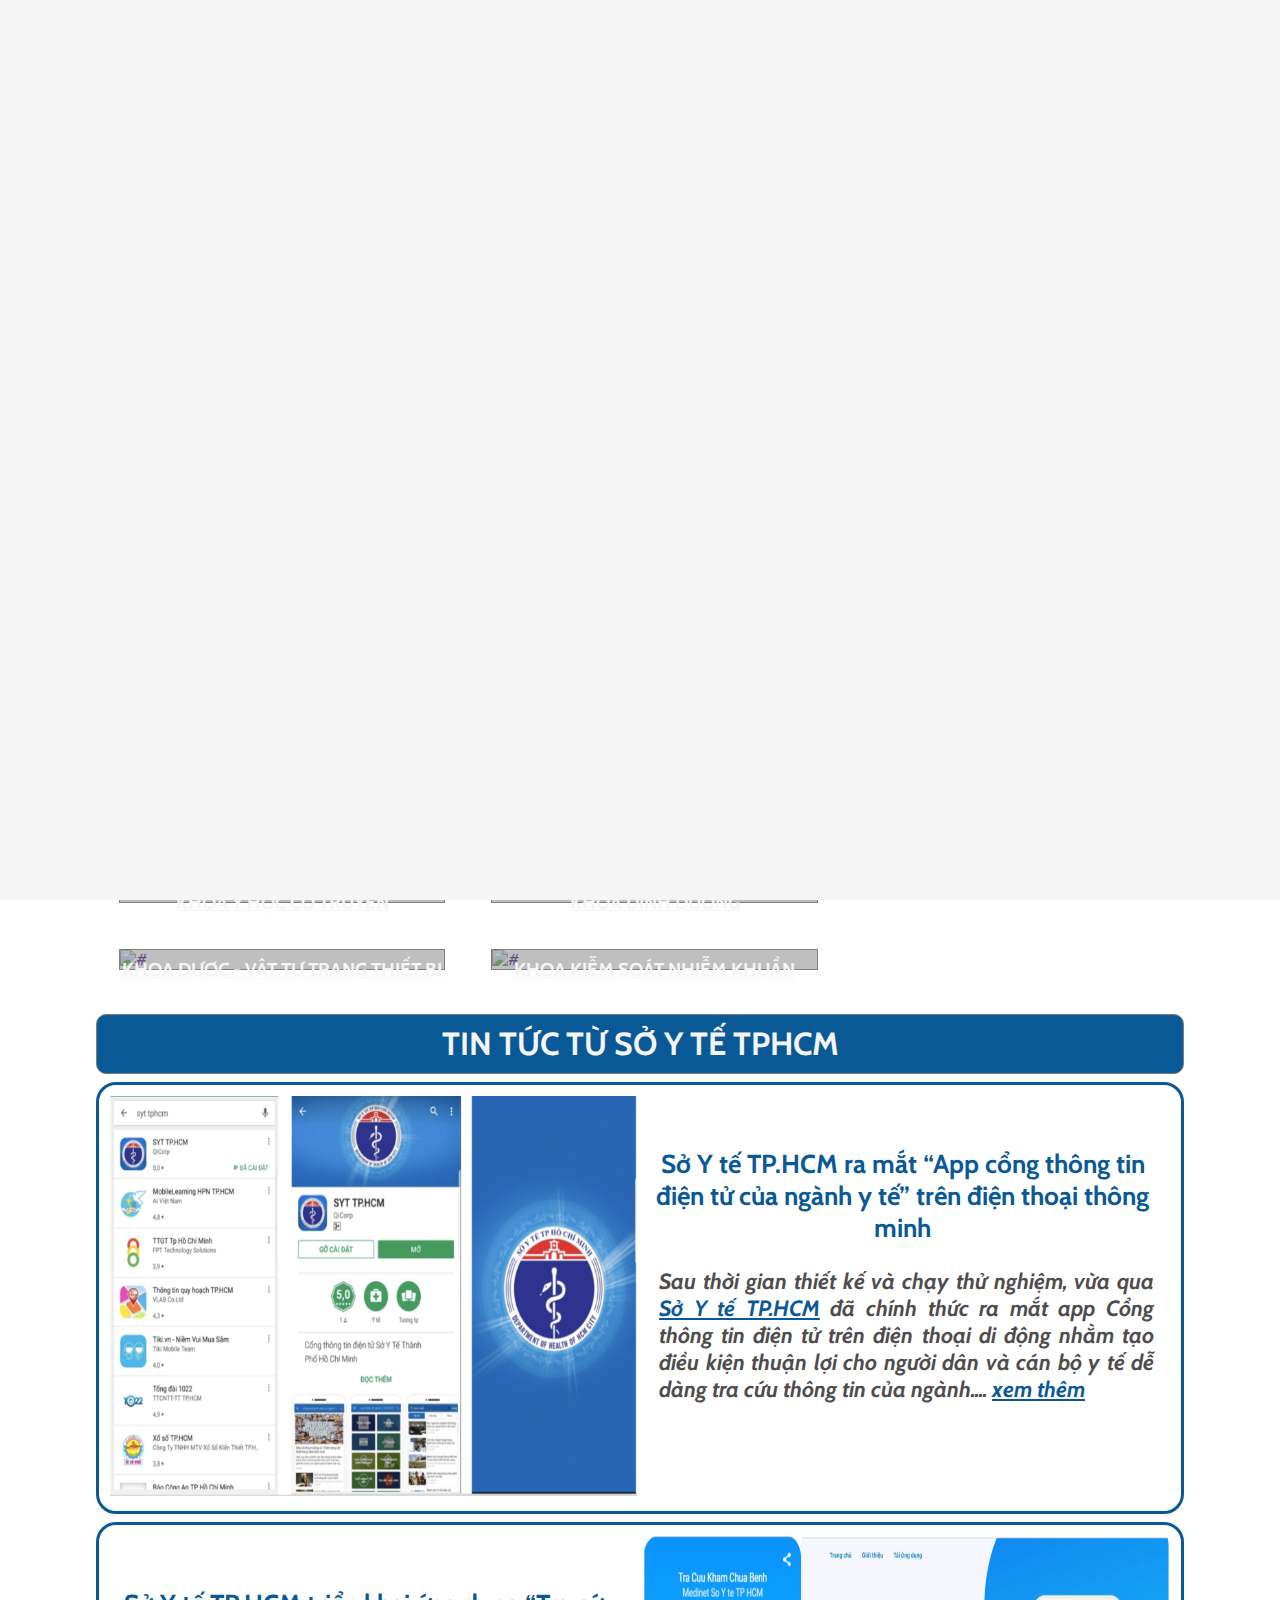
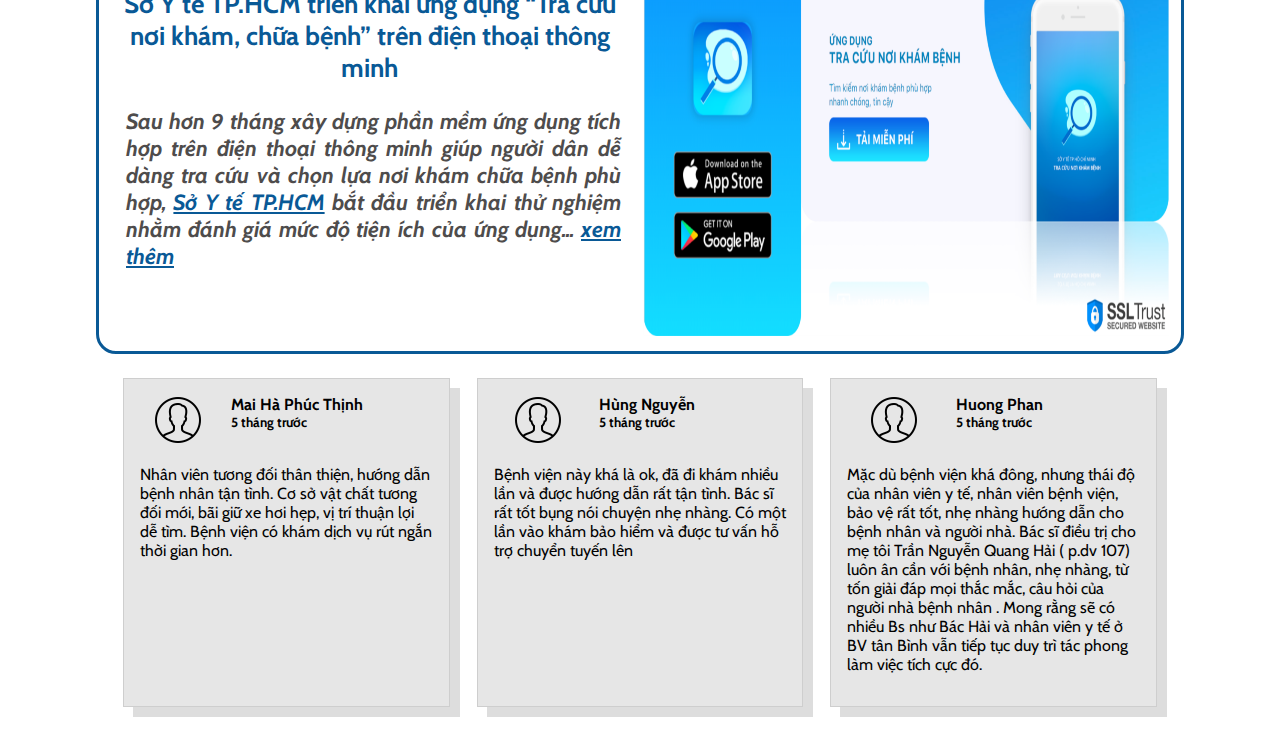
==== commit d465578d: "khoa" ====
--- a/index.html
+++ b/index.html
@@ -17,11 +17,7 @@
     <script src="https://code.jquery.com/jquery-3.7.0.min.js" integrity="sha256-2Pmvv0kuTBOenSvLm6bvfBSSHrUJ+3A7x6P5Ebd07/g=" crossorigin="anonymous"></script>
     <script>
         wow = new WOW({
-            boxClass:     'wow',      // default
-            animateClass: 'animate__animated', // default
-            offset:       0,          // default
-            mobile:       true,       // default
-            live:         true        // default
+            animateClass: 'animate__animated'
         })
         wow.init();
     </script>
@@ -179,45 +175,45 @@
                 <h1>KHOA - PHÒNG</h1>
             </div>
             <div class="khoa-container flex">
-                <a class="khoa wow animate__bounceIn" href="abc">
-                    <div>
-                        <div class="layer"></div>
-                        <img src="src/background/10130-300x188.jpg" alt="" />
+                <a class="khoa wow animate__bounceIn" href="tochuc-hanhchinhquantri.html">
+                    <div>
+                        <div class="layer"></div>
+                        <img src="src/background/10130-300x188.jpg" alt="#" />
                         <h3>PHÒNG TỔ CHỨC - HÀNH CHÍNH QUẢN TRỊ</h3>
                     </div>
                 </a>
-                <a class="khoa wow animate__bounceIn" href="abc">
-                    <div>
-                        <div class="layer"></div>
-                        <img src="src/background/10130-300x188.jpg" alt="" />
+                <a class="khoa wow animate__bounceIn" href="">
+                    <div>
+                        <div class="layer"></div>
+                        <img src="src/background/10130-300x188.jpg" alt="#" />
                         <h3>KHOA CẤP CỨU - HỒI SỨC TÍCH CỰC - CHỐNG ĐỘC</h3>
                     </div>
                 </a>
-                <a class="khoa wow animate__bounceIn" href="abc">
-                    <div>
-                        <div class="layer"></div>
-                        <img src="src/background/10130-300x188.jpg" alt="" />
+                <a class="khoa wow animate__bounceIn" href="">
+                    <div>
+                        <div class="layer"></div>
+                        <img src="src/background/10130-300x188.jpg" alt="#" />
                         <h3>KHOA Y HỌC CỔ TRUYỀN</h3>
                     </div>
                 </a>
-                <a class="khoa wow animate__bounceIn" href="abc">
-                    <div>
-                        <div class="layer"></div>
-                        <img src="src/background/10130-300x188.jpg" alt="" />
+                <a class="khoa wow animate__bounceIn" href="">
+                    <div>
+                        <div class="layer"></div>
+                        <img src="src/background/10130-300x188.jpg" alt="#" />
                         <h3>KHOA DINH DƯỠNG</h3>
                     </div>
                 </a>
-                <a class="khoa wow animate__bounceIn" href="abc">
-                    <div>
-                        <div class="layer"></div>
-                        <img src="src/background/10130-300x188.jpg" alt="" />
+                <a class="khoa wow animate__bounceIn" href="">
+                    <div>
+                        <div class="layer"></div>
+                        <img src="src/background/10130-300x188.jpg" alt="#" />
                         <h3>KHOA DƯỢC - VẬT TƯ TRANG THIẾT BỊ</h3>
                     </div>
                 </a>
-                <a class="khoa wow animate__bounceIn" href="abc">
-                    <div>
-                        <div class="layer"></div>
-                        <img src="src/background/10130-300x188.jpg" alt="" />
+                <a class="khoa wow animate__bounceIn" href="">
+                    <div>
+                        <div class="layer"></div>
+                        <img src="src/background/10130-300x188.jpg" alt="#" />
                         <h3>KHOA KIỄM SOÁT NHIỄM KHUẨN</h3>
                     </div>
                 </a>
@@ -230,7 +226,7 @@
             <div class="tintuc-containter">
                 <div class="tin flex">
                     <div class="t-left wow animate__backInRight">
-                        <img src="src/background/tin001.png" alt="" />
+                        <img src="src/background/tin001.png" alt="#" />
                     </div>
                     <div class="t-right">
                         <h2>Sở Y tế TP.HCM ra mắt “App cổng thông tin điện tử của ngành y tế” trên điện thoại thông minh</h2>
@@ -259,6 +255,7 @@
                             <h4 class="name">Mai Hà Phúc Thịnh</h4>
                             <h5 class="time">5 tháng trước</h5>
                         </div>
+                        <div></div>
                         <div class="rating">
                             <i class="fa-solid fa-star"></i>
                             <i class="fa-solid fa-star"></i>
@@ -280,6 +277,7 @@
                             <h4 class="name">Hùng Nguyễn</h4>
                             <h5 class="time">5 tháng trước</h5>
                         </div>
+                        <div></div>
                         <div class="rating">
                             <i class="fa-solid fa-star"></i>
                             <i class="fa-solid fa-star"></i>
@@ -304,6 +302,7 @@
                             <h4 class="name">Huong Phan</h4>
                             <h5 class="time">5 tháng trước</h5>
                         </div>
+                        <div></div>
                         <div class="rating">
                             <i class="fa-solid fa-star"></i>
                             <i class="fa-solid fa-star"></i>
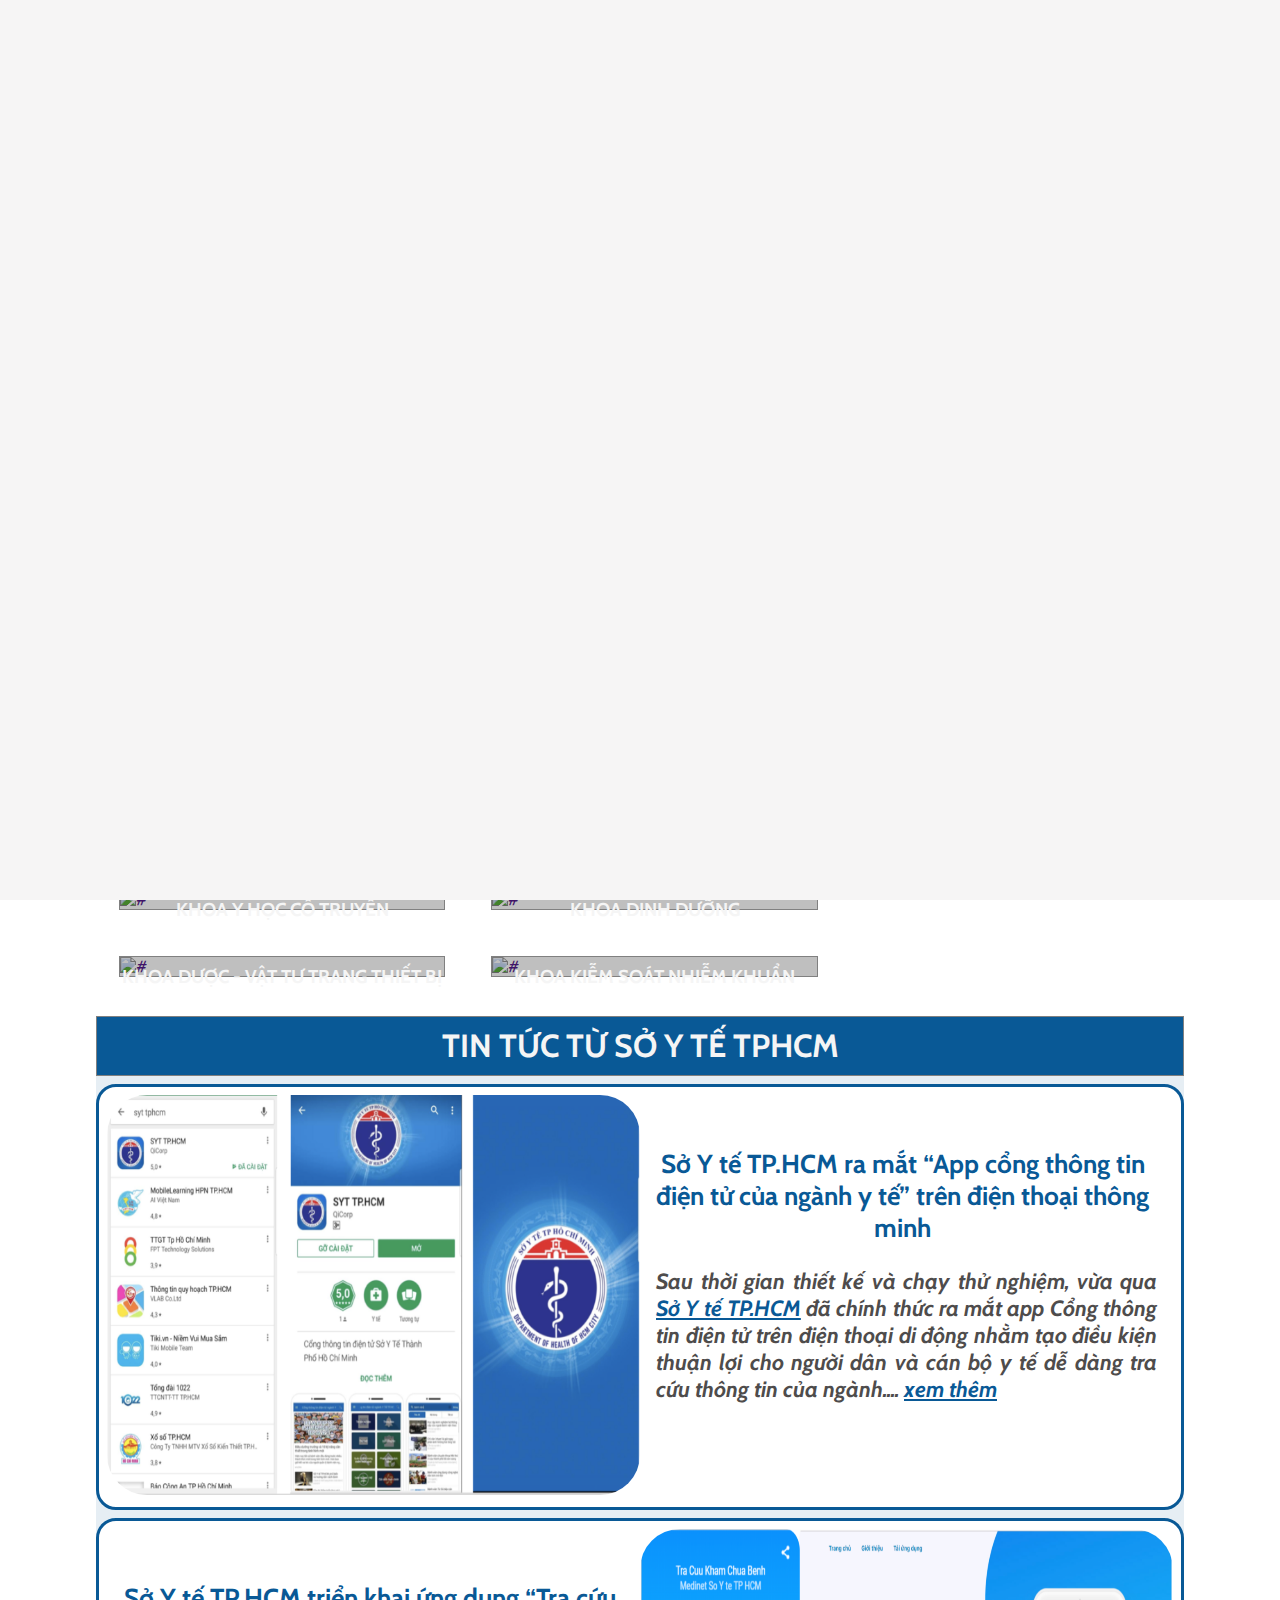
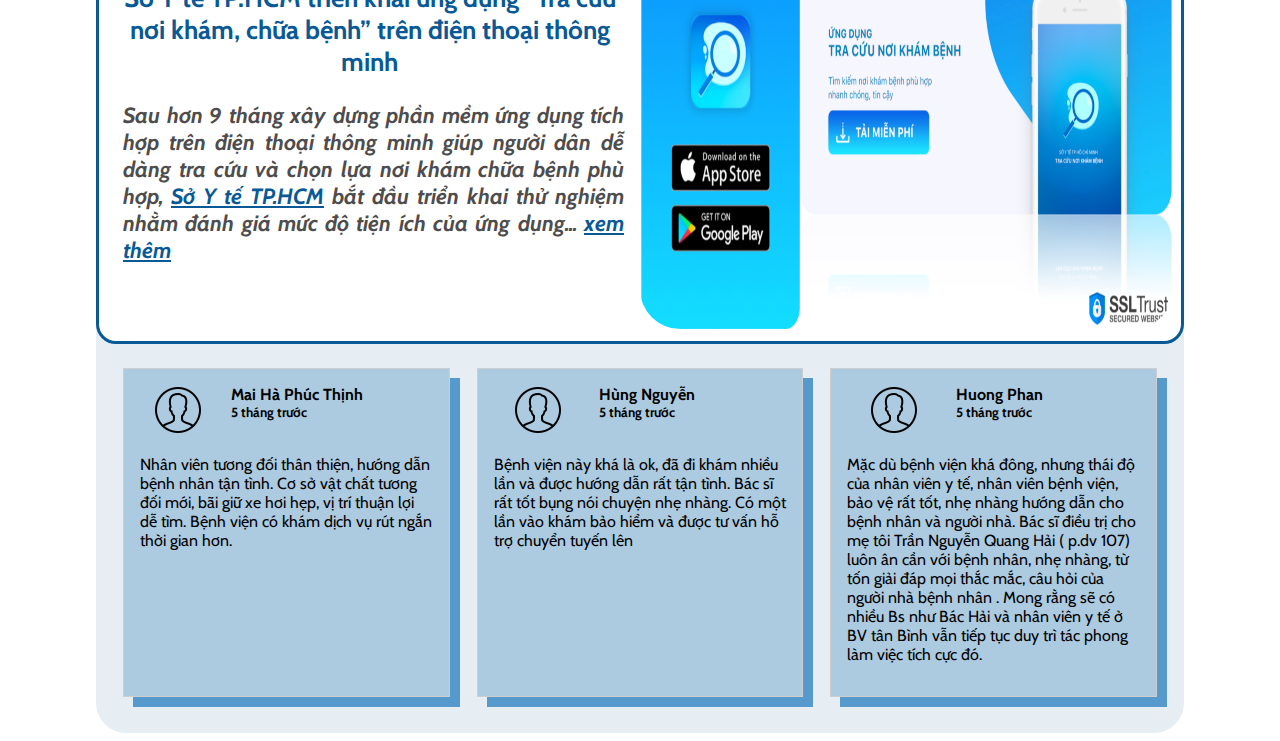
==== commit 82f5c29a: "he" ====
--- a/index.html
+++ b/index.html
@@ -7,7 +7,9 @@
     <title>Trang chủ - Bệnh viện Mở TPHCM</title>
     <link rel="icon" type="image/x-icon" href="src/favicon.png">
     <link rel="stylesheet" href="css/style.css">
+    <link rel="stylesheet" href="css/mobile-style.css">
     <link rel="stylesheet" href="css/index-style.css">
+    <link rel="stylesheet" href="css/index-mobile.css">
     <link rel="stylesheet" href="https://cdnjs.cloudflare.com/ajax/libs/animate.css/4.1.1/animate.min.css" integrity="sha512-c42qTSw/wPZ3/5LBzD+Bw5f7bSF2oxou6wEb+I/lqeaKV5FDIfMvvRp772y4jcJLKuGUOpbJMdg/BTl50fJYAw==" crossorigin="anonymous" referrerpolicy="no-referrer" />
     <link rel="stylesheet" href="https://cdnjs.cloudflare.com/ajax/libs/font-awesome/6.4.0/css/all.min.css" integrity="sha512-iecdLmaskl7CVkqkXNQ/ZH/XLlvWZOJyj7Yy7tcenmpD1ypASozpmT/E0iPtmFIB46ZmdtAc9eNBvH0H/ZpiBw==" crossorigin="anonymous" referrerpolicy="no-referrer" />
     <link rel="preconnect" href="https://fonts.googleapis.com">
@@ -15,6 +17,7 @@
     <link href="https://fonts.googleapis.com/css2?family=Cabin:wght@500&display=swap" rel="stylesheet">
     <script src="https://cdnjs.cloudflare.com/ajax/libs/wow/1.1.2/wow.min.js" integrity="sha512-Eak/29OTpb36LLo2r47IpVzPBLXnAMPAVypbSZiZ4Qkf8p/7S/XRG5xp7OKWPPYfJT6metI+IORkR5G8F900+g==" crossorigin="anonymous" referrerpolicy="no-referrer"></script>
     <script src="https://code.jquery.com/jquery-3.7.0.min.js" integrity="sha256-2Pmvv0kuTBOenSvLm6bvfBSSHrUJ+3A7x6P5Ebd07/g=" crossorigin="anonymous"></script>
+    <script src="js/mobile.js"></script>
     <script>
         wow = new WOW({
             animateClass: 'animate__animated'
@@ -45,9 +48,9 @@
             </div>
             <div class="sliderBtn"></div>
         </section>
-        <section>
+        <section class="bigoptions">
             <div class="options flex">
-                <div class="option wow animate__fadeInLeftBig">
+                <div class="option wow animate__bounceIn">
                     <a href="#">
                         <div class="icon1"><i class="fa-solid fa-note-sticky"></i></div>
                         <div class="text">
@@ -56,7 +59,7 @@
                         </div>
                     </a>
                 </div>
-                <div class="option wow animate__fadeInLeft">
+                <div class="option wow animate__bounceIn">
                     <a href="dang-ky.html">
                         <div class="icon1"><i class="fa-solid fa-notes-medical"></i></div>
                         <div class="text">
@@ -65,7 +68,7 @@
                         </div>
                     </a>
                 </div>
-                <div class="option wow animate__fadeInLeft">
+                <div class="option wow animate__bounceIn">
                     <a href="#">
                         <div class="icon1"><i class="fa-solid fa-coins"></i></div>
                         <div class="text">
@@ -74,7 +77,7 @@
                         </div>
                     </a>
                 </div>
-                <div class="option wow animate__fadeInRight">
+                <div class="option wow animate__bounceIn">
                     <a href="#">
                         <div class="icon1"><i class="fa-solid fa-calendar-day"></i></div>
                         <div class="text">
@@ -83,7 +86,7 @@
                         </div>
                     </a>
                 </div>
-                <div class="option wow animate__fadeInRight">
+                <div class="option wow animate__bounceIn">
                     <a href="#">
                         <div class="icon1"><i class="fa-solid fa-address-card"></i></div>
                         <div class="text">
@@ -92,7 +95,7 @@
                         </div>
                     </a>
                 </div>
-                <div class="option wow animate__fadeInRightBig">
+                <div class="option wow animate__bounceIn">
                     <a href="hoi-dap.html">
                         <div class="icon1"><i class="fa-solid fa-hashtag"></i></div>
                         <div class="text">
@@ -225,7 +228,7 @@
             </div>
             <div class="tintuc-containter">
                 <div class="tin flex">
-                    <div class="t-left wow animate__backInRight">
+                    <div class="t-left">
                         <img src="src/background/tin001.png" alt="#" />
                     </div>
                     <div class="t-right">
@@ -238,7 +241,7 @@
                         <h2>Sở Y tế TP.HCM triển khai ứng dụng “Tra cứu nơi khám, chữa bệnh” trên điện thoại thông minh</h2>
                         <h3>Sau hơn 9 tháng xây dựng phần mềm ứng dụng tích hợp trên điện thoại thông minh giúp người dân dễ dàng tra cứu và chọn lựa nơi khám chữa bệnh phù hợp, <span><a href="https://medinet.hochiminhcity.gov.vn/Default.aspx" target="_blank">Sở Y tế TP.HCM</a></span> bắt đầu triển khai thử nghiệm nhằm đánh giá mức độ tiện ích của ứng dụng... <span><a href="#">xem thêm</a></span></h3>
                     </div>
-                    <div class="t-right wow animate__backInLeft">
+                    <div class="t-right">
                         <img src="src/background/tin002.png" alt="" />
                     </div>
                 </div>
--- a/css/style.css
+++ b/css/style.css
@@ -50,10 +50,6 @@
 }
 .text h1 {
     font-family: inherit;
-    font-size: 28px;
-}
-.text h2{
-    font-size: 24px;
 }
 .sub1 {
     color:#428ad1;
@@ -69,9 +65,9 @@
 .nav{
     position: relative;
     justify-content: space-around;
-    background: #D3E0EA;
+    background: #095996;
     border: none;
-    border-radius: 0 0 30px 30px;
+    border-radius: 0 0 10px 10px;
     z-index: 999;
 }
 nav ul{
@@ -83,9 +79,10 @@
 }
 .menu li a{
     display: block;
-    padding: 10px 30px;
+    padding: 0 30px;
     line-height: 50px;
-    color: black;
+    background:#095996;
+    color: whitesmoke;
     text-decoration: none;
     transition: .5s ease;
 }
@@ -95,9 +92,9 @@
 }
 /* Khi hover đến li, tô màu cho thẻ a */
 .nav ul li:hover > a {
-    background:#87b2d3;
+    background:#095996;
     opacity: .8;
-    color: white;
+    color: whitesmoke;
 }
 .submenu1{
     display: none;
@@ -124,23 +121,17 @@
     text-align: left;
 }
 .menu > li:hover > ul{
-    display:  block;
+    display: block;
 }
 .submenu1 > li:hover > ul {
     display: block;
 }
-.menu li > ul li:first-child{
-    border-radius: 25px 25px 0 0;
-}
-.menu li > ul li:first-child a {
-    border-radius: 25px 25px 0 0;
-}
 .menu li>ul li:last-child {
-    border-radius: 0 0 25px 25px;
+    border-radius: 0 0 5px 5px;
     border-bottom: none;
 }
 .menu li>ul li:last-child a{
-    border-radius: 0 0 25px 25px;
+    border-radius: 0 0 5px 5px;
 }
 .submenu1 {
     margin-left: -40px;
@@ -156,7 +147,7 @@
     border-color: transparent transparent #F6F5F5 transparent;
     position: absolute;
     bottom: 100%;
-    left: 65px;
+    left: 55px;
 }
 .submenu2::after {
     content: "";
@@ -164,8 +155,8 @@
     border-style: solid;
     border-color: transparent #F6F5F5 transparent transparent;
     position: absolute;
-    right: 309px;
-    top: 20px;
+    right: 310px;
+    top: 10px;
 }
 .sticky {
     top: 0;
@@ -232,13 +223,10 @@
     right: 0;
     justify-content: space-evenly;
     align-items: center;
-    background:#146C94;
+    background:#095996;
     padding: 1rem;
 }
-footer hr {
-    color: #146C94;
-  }
-footer p{
+footer h3{
     color:white;
     text-align: center;
     font-weight: bold;
@@ -276,4 +264,8 @@
 .right-pf img {
     width: 500px;
     height: 500px;
+}
+
+.overlay{
+    display: none;
 }--- a/css/mobile-style.css
+++ b/css/mobile-style.css
@@ -0,0 +1,217 @@
+@media screen and (max-width: 800px) {
+    body,prefooter{
+        overflow-y: auto;
+        overflow-x: hidden;
+    }
+    .head{
+        padding:0;
+    }
+    .head h1,.head h2{
+        font-size:large;
+        color: white;
+    }
+    .text{
+        width: 90%;
+        margin:0;
+        text-align: center;
+        display: flex;
+        flex-direction: column;
+        justify-content: center;
+    }
+    .l-head{
+        width: 100%;
+        height: 3rem;
+        position: fixed;
+        justify-content: space-around;
+        background-color: #095996;
+        z-index: 9999;
+    }
+    .l-head > div:first-child,.r-head{
+        display: none;
+    }
+
+    /*thanh nav*/
+    .menu{
+        flex-direction: column;
+        justify-content:left;
+        align-items: center;
+        position: fixed !important;
+        height: 100%;
+        width: 70%;
+        background-color: #095996;
+    }
+    .menu li a {
+        font-size: 18px;
+    }
+    .nav{
+        background-color: transparent;
+        width: 100%;
+        height: 100%;
+        top:3rem;
+        position: fixed !important;
+        justify-content: left;
+        margin-left: 0;
+    }
+
+    .menu li a{
+        color: white;
+        width: 100%;
+        text-align: center;
+    }
+    .menu li>ul li:last-child {
+        border-radius: 0;
+        border-bottom: none;
+    }
+    .menu li>ul li:last-child a{
+        border-radius: 0;
+    }
+    .nav li{
+        width: 100%;
+    }
+    .submenu1 {
+        position: unset;
+        min-width: unset;
+    }
+    .submenu1 > li > a {
+        background:#146C94;
+    }
+    .submenu2 {
+        padding: 0;
+        margin: unset;
+        position: unset;
+        min-width: unset;
+    }
+    .submenu1 > li {
+        border: unset !important;
+    }
+    .submenu2 > li {
+        border: unset !important;
+    }
+    /* set mau xen ke cho submenu 2 nhung chua duoc*/
+    .submenu2 > li > a:nth-child(odd) {
+        background: #5cc7b1;
+    }
+    .submenu2 > li > a:nth-child(even) {
+        background: rgb(92, 199, 177, .5);
+    }
+    .overlay{
+        background-color: #0959964d;
+        position: fixed;
+        width: 100%;
+        height: 100%;
+    }
+    .responsive{
+        display: flex;
+    }
+    /*nút hiện menu*/
+    .menu-containers{
+        width: 10%;
+        display: flex;
+        margin: 0.2rem;
+        justify-content: flex-start;
+    }
+    .menu-container{
+        width: 2.5rem;
+        height: 2.5rem;
+        display: flex;
+        flex-direction: column;
+        align-items: center;
+        justify-content: space-evenly;
+        border-radius: 8px;
+    }
+    .menu-container div{
+        /*vẽ 3 gạch*/
+        background-color: white;
+        border-radius: 2px;
+        width: 80%;
+        height: 4px;
+    }
+    @keyframes appear {
+        from{
+            left:-100%;
+        }
+        to{
+            left:0;
+        }
+    }
+    @keyframes hide {
+        from{
+            left:0;
+        }
+        to{
+            left:-100%;
+        }
+    }
+    @keyframes fadein {
+        from {
+            opacity: 0;
+        }
+        to {
+            opacity: 1;
+        }
+    }
+    .appear{
+        animation: appear 0.5s ease-in;
+    }
+    .hidden{
+        animation: hide 0.5s ease-in;
+        left:-100%;
+    }
+    .fadein{
+        animation: fadein 0.5s;
+    }
+    prefooter {
+        flex-direction: column;
+        border-radius: 5px 5px 0 0;
+    }
+    .left-pf, .right-pf {
+        margin: 0 auto;
+        width: 100%;
+    }
+    .left-pf iframe {
+        width: 100%;
+        height: 400px;
+    }
+    .right-pf img {
+        width: 100%;
+        height: auto;
+    }
+
+    footer {
+        flex-direction: column;
+        padding: 0;
+    }
+    footer h3 {
+        font-size: 14px;
+    }
+    .right-footer {
+        display: none;
+    }
+    .left-footer {
+        padding: 1rem;
+    }
+    #goTop {
+        padding: 20px;
+        font-size: 18px;
+        bottom: 80px;
+        right: 15px;
+    }
+    #goTop >span:after {
+        display: none;
+    }
+
+    #goTop:hover > span {
+        padding-right: unset;
+    }
+    .nav-arrow{
+    display: inline-block;
+    position: absolute;
+    width: 0;
+    height: 0;
+    border-left: 6px solid transparent;
+    border-right: 6px solid transparent;
+    border-top: 10px solid white;
+    left:80%;
+    transform: translateY(200%);
+    }
+}--- a/css/index-style.css
+++ b/css/index-style.css
@@ -1,3 +1,9 @@
+main {
+    background: rgba(9, 89, 150, .1);
+    padding-top: 10px;
+    padding-bottom: 20px;
+    border-radius: 30px;
+}
 .thumbnail {
     margin: 2rem auto .5rem;
 }
@@ -67,17 +73,23 @@
     animation: fade 1.5s;
 }
 
+section.bigoptions {
+    padding-bottom: 0;
+    margin-bottom: .5rem;
+}
+
 .options {
     margin: 0;
     justify-content: space-evenly;
+    flex-wrap: wrap;
     border-radius: 10px;
 }
 .option {
     border: 1px solid gray;
-    margin-right:5px;
+    margin-right: 5px;
     border-radius: 10px;
     background:#095996;
-    width: 100%;
+    width: 15%;
     position:relative;
     transition: .5s ease;
 }
@@ -100,16 +112,12 @@
     font-size:40px;
     text-align: end;
 }
-.option > .text {
-    width: 70%;
-}
 .tieude {
-    margin:.3rem 0 ;
+    margin: 0;
     padding: .6rem 0;
     text-align:center;
     background-color:#095996;
     border: 1px solid gray;
-    border-radius: 10px;
     color: whitesmoke;
     font-family: cabin, sans-serif;
     font-weight: bold;
@@ -120,7 +128,6 @@
     font-size:large;
     text-align:justify;
     background: #65c7d480;
-    border-radius: 40px;
 }
 .thongtin-container {
     padding : 0 0 2rem 0;
@@ -134,6 +141,7 @@
 .thongtin img {
     width:100%;
     max-height: 200px;
+    border-radius: 20px;
 }
 .thongtin h3 {
     margin:0 0 1rem 0;
@@ -164,6 +172,7 @@
     color:#095996;
 }
 .khoa-container {
+    background: white;
     padding: 0 0 1rem 0;
     overflow: hidden;
     flex-wrap: wrap;
@@ -178,6 +187,7 @@
 }
 .khoa img {
     width: 100%;
+    max-height: 188;
     transition: .5s ease;
 }
 .khoa .layer {
@@ -186,7 +196,7 @@
     left:0;
     right:0;
     bottom:0;
-    background: rgb(128, 128, 128);
+    background: rgb(0, 0, 0, 0.5);
     opacity: .5;
     transition: .5s ease;
     z-index: 10;
@@ -200,7 +210,6 @@
     top:45%;
     text-align: center;
     color: whitesmoke;
-    text-decoration: underline;
     z-index: 15;
     opacity: 1 !important;
 }
@@ -209,6 +218,7 @@
     padding: 0 0 .5rem 0;
 }
 .tin {
+    background: white;
     padding:.5rem;
     border: 3px solid #095996;
     border-radius: 20px 20px 20px 20px;
@@ -217,11 +227,10 @@
 .tin img {
     width:100%;
     height: 400px;
+    border-radius: 40px;
 }
 .t-left, .t-right {
     width: 50%;
-    border-radius: 50px;
-    border: 3px solid white;
 }
 .tin span > a {
     text-decoration: underline;
@@ -250,8 +259,8 @@
     padding:1rem 0;
     margin: 1rem 0;
     border: 1px solid rgb(206, 206 ,206);
-    background: rgba(206, 206, 206, 0.5);
-    box-shadow: 10px 10px rgba(206, 206, 206, 0.7);
+    background: #accae0;
+    box-shadow: 10px 10px #5699cc;
 }
 .below {
     justify-content: space-evenly;
--- a/css/index-mobile.css
+++ b/css/index-mobile.css
@@ -0,0 +1,103 @@
+@media screen and (max-width: 800px) {
+    main {
+        margin-top: 50px;
+        padding-top: 5px;
+        width: 100%;
+        border-radius: unset;
+    }
+    .mobileIcon {
+        display: block !important;
+        text-align: center;
+        margin: .5rem;
+        margin-top: 6rem !important;
+    }
+    .thumbnail {
+        display: none;
+    }
+    section {
+        padding-top: 10px !important;
+        padding-left: 0 !important;
+        padding-right: 0 !important;
+    }
+    section:nth-child(2) {
+        border-radius: 5px 5px 0 0;
+    }
+    section.sreview {
+        border-radius: 0 0 5px 5px;
+    }
+    .options {
+        width: 100%;
+    }
+    .option {
+        margin-right: 0;
+        margin-bottom: .5rem;
+        width: 48%;
+    }
+    .option .text {
+        font-size: 24px;
+        text-align: right;
+    }
+    .gioithieu {
+        padding-bottom: 0 !important;
+    }
+    .tieude {
+        border-radius: unset;
+        font-size: 15px;
+    }
+    .noidung {
+        padding: 1.5rem 1rem;
+        border-radius: 10px;
+        font-size: medium;
+    }
+    .thongtin-container {
+        flex-wrap: wrap;
+    }
+    .thongtin {
+        width: 100%;
+        padding-top: 1.5rem;
+    }
+    .thongtin img {
+        max-height: unset;
+    }
+    .xemthem {
+        right: 20px;
+        bottom: 0;
+    }
+    .khoa {
+        width: 100%;
+        border: unset;
+    }
+    .tin:nth-child(odd) {
+        flex-direction: column;
+    }
+    .tin:nth-child(even) {
+        flex-direction: column-reverse;
+    }
+    .t-left, .t-right {
+        width: 100%;
+    }
+    .t-left img, .t-right img {
+        height: 200px;
+        border-radius: 10px;
+    }
+    .tin h2 {
+        margin-top: .5rem;
+        font-size: 20px;
+        text-align: start;
+    }
+    .tin h3 {
+        margin: .5rem;
+        font-size: 15px;
+    }
+    .review {
+        width: 80%;
+    }
+    .user {
+        width: 100%;
+    }
+    .rating {
+        padding: .5rem;
+        font-size: 10px;
+        text-align: end;
+    }
+}